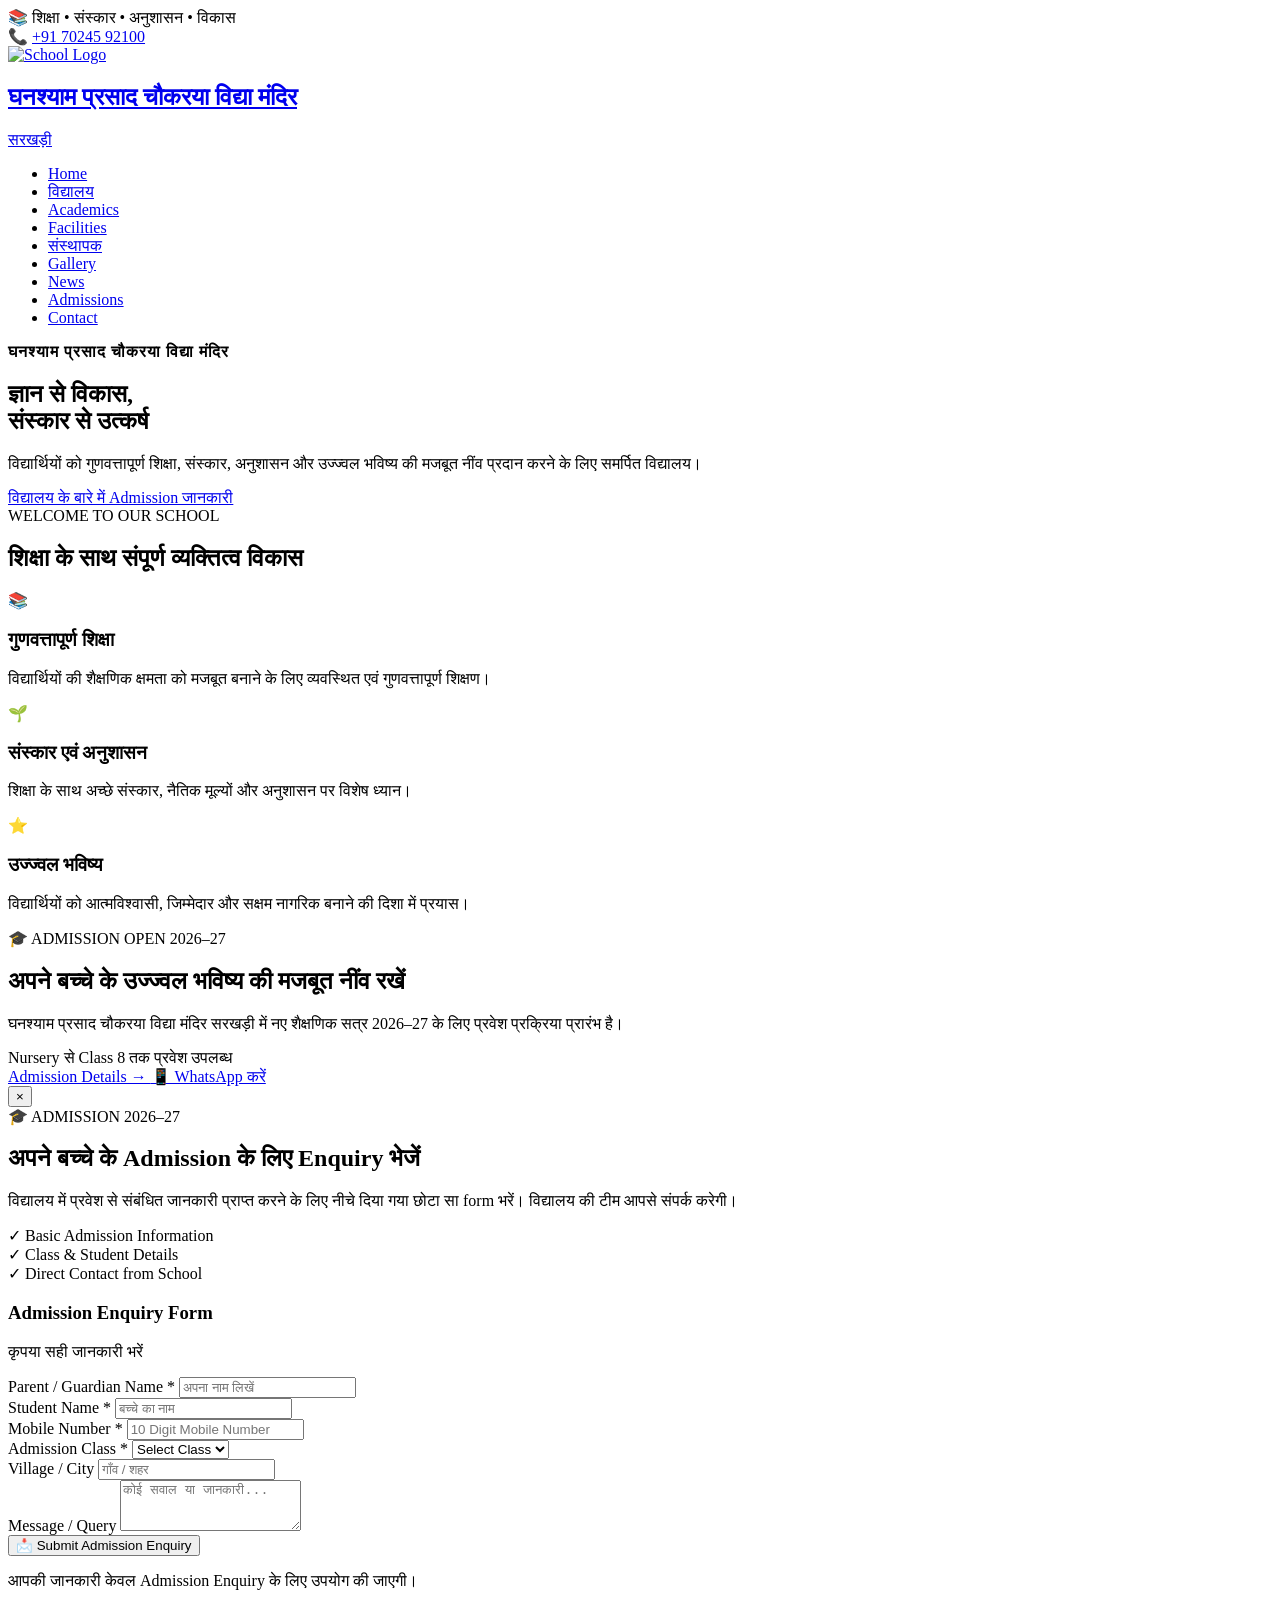
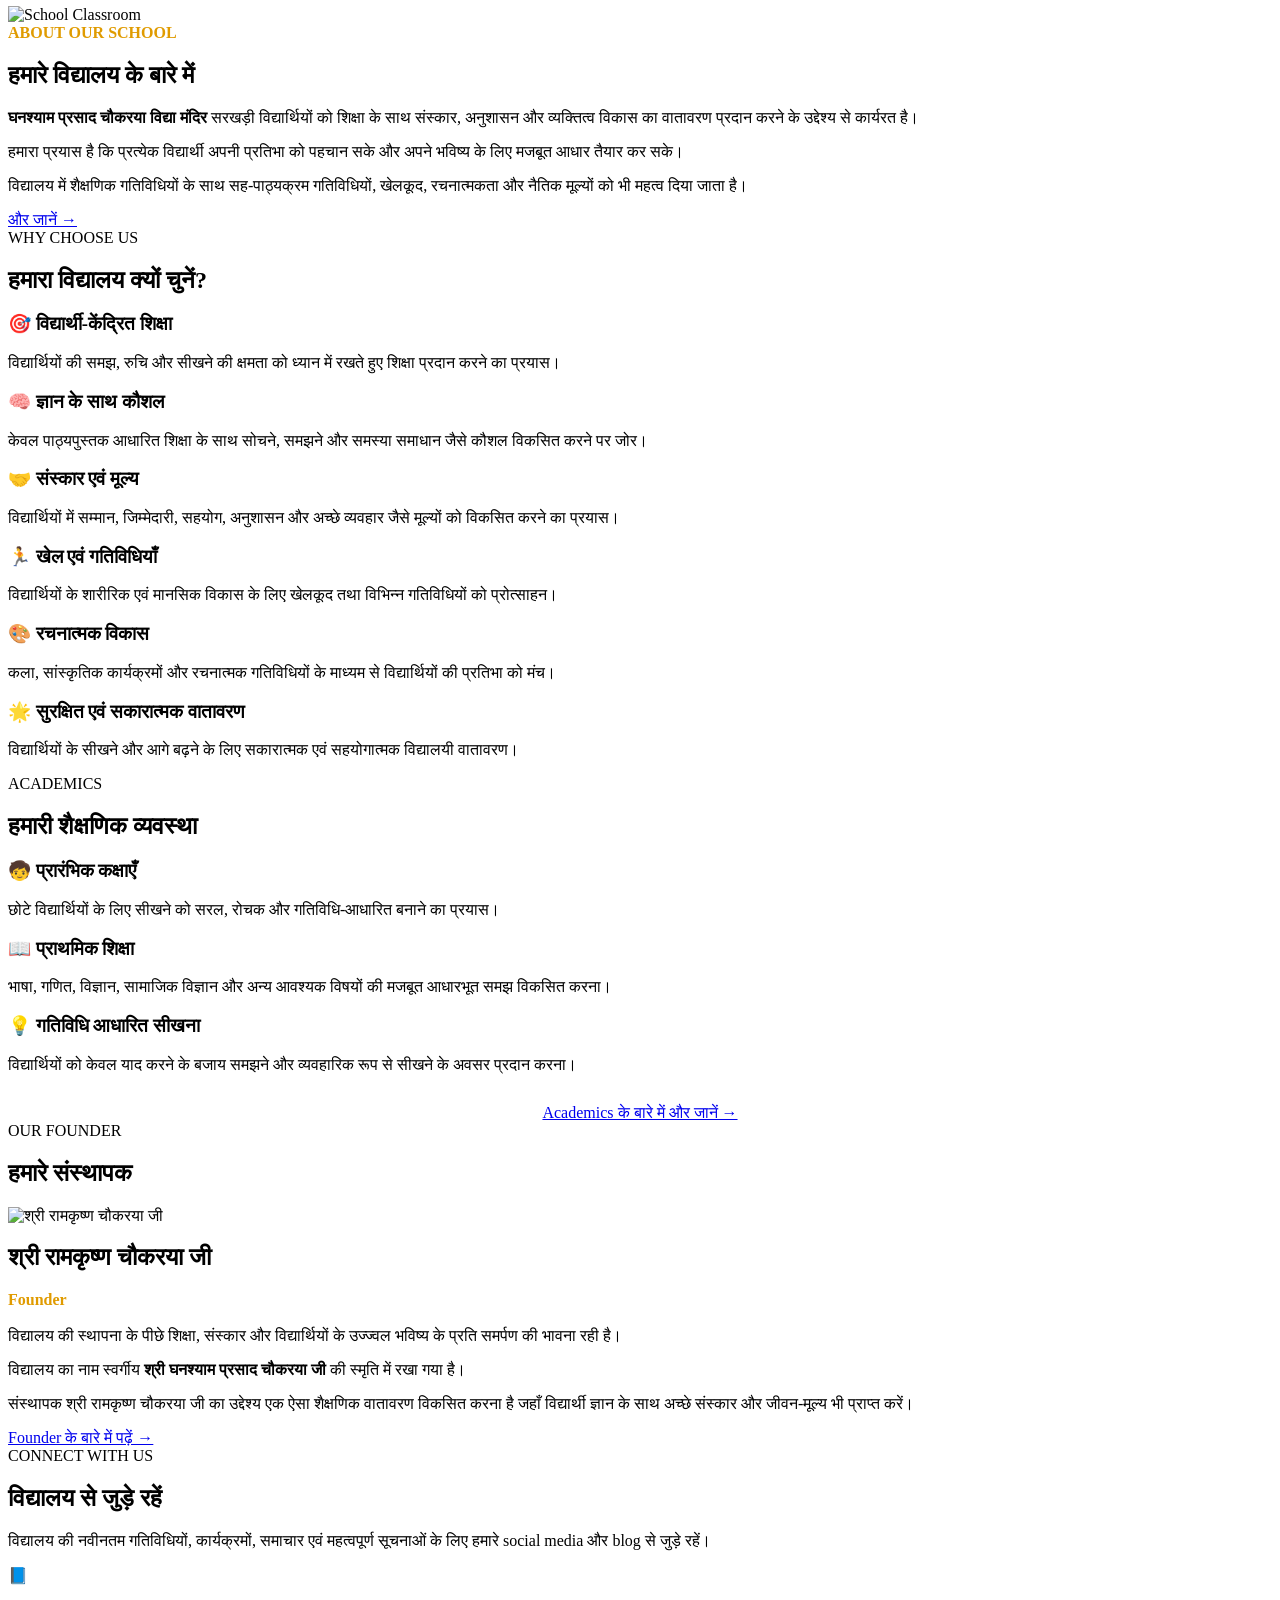
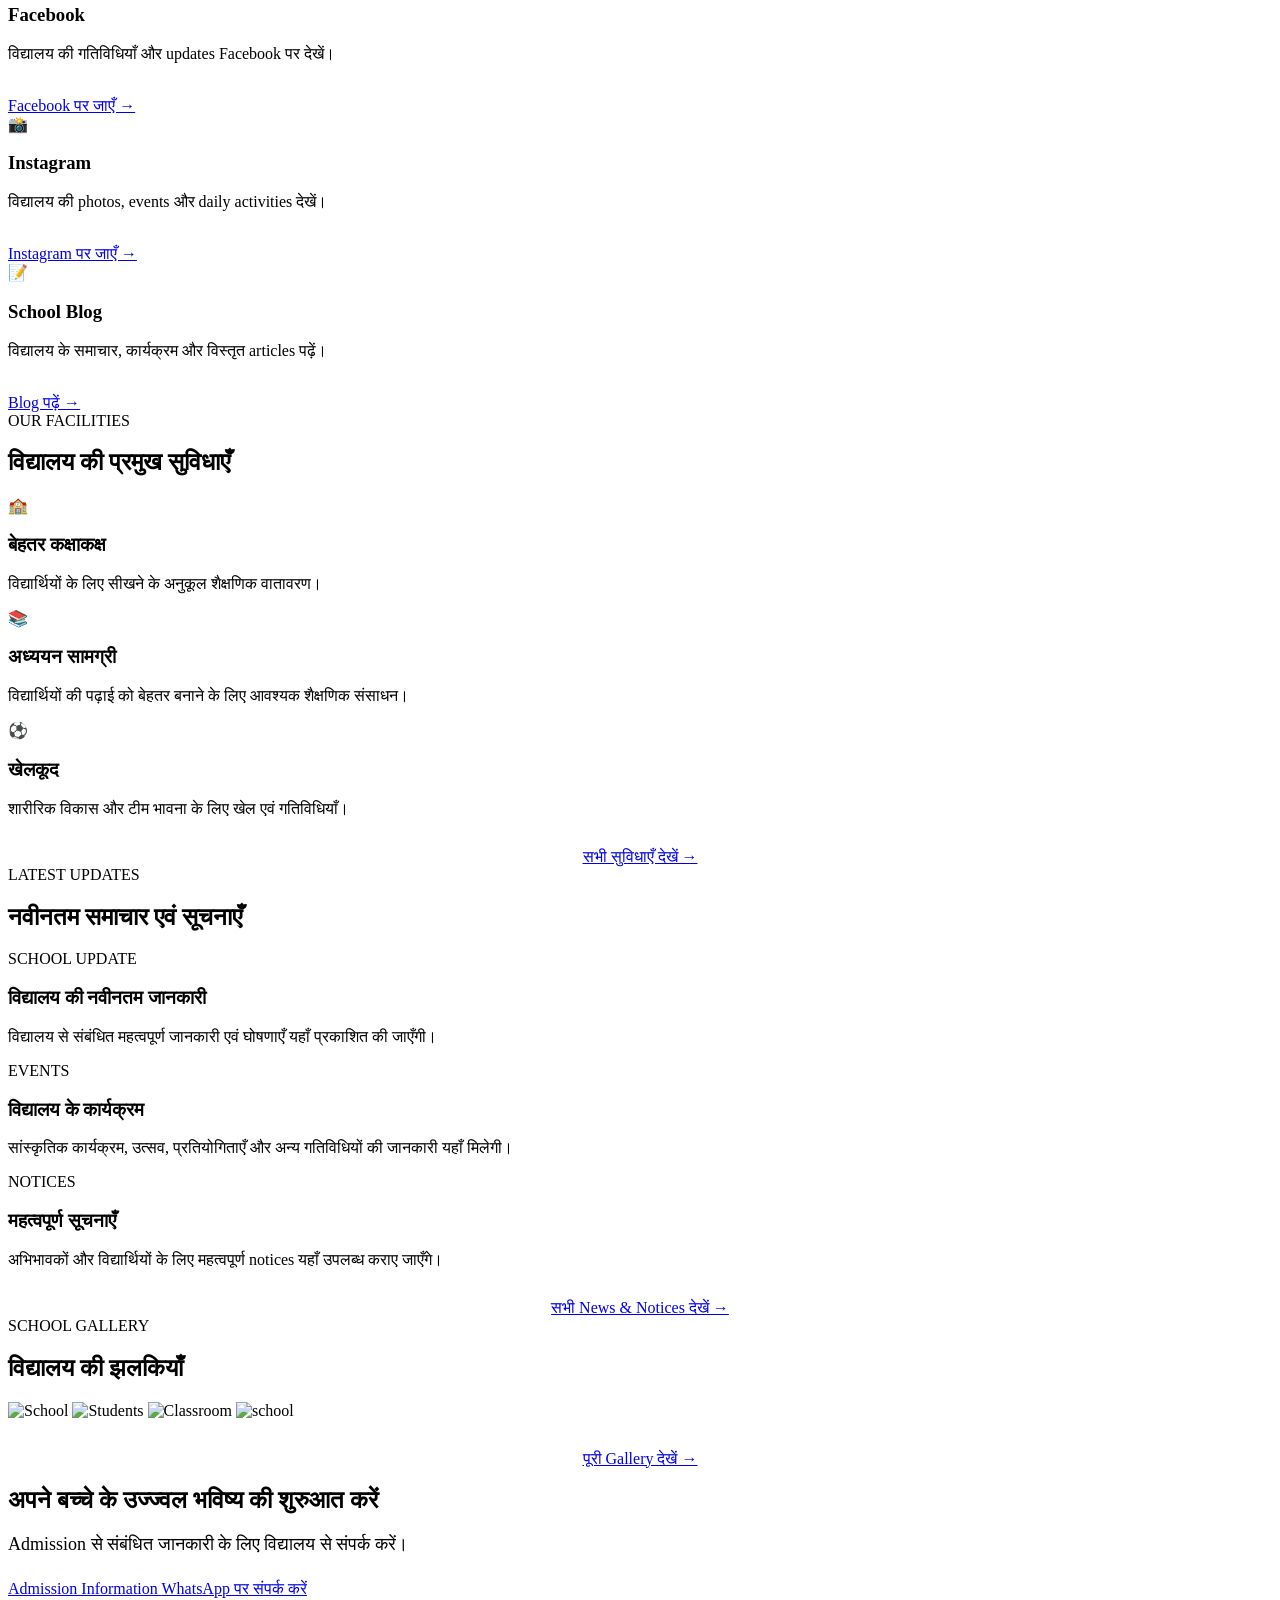
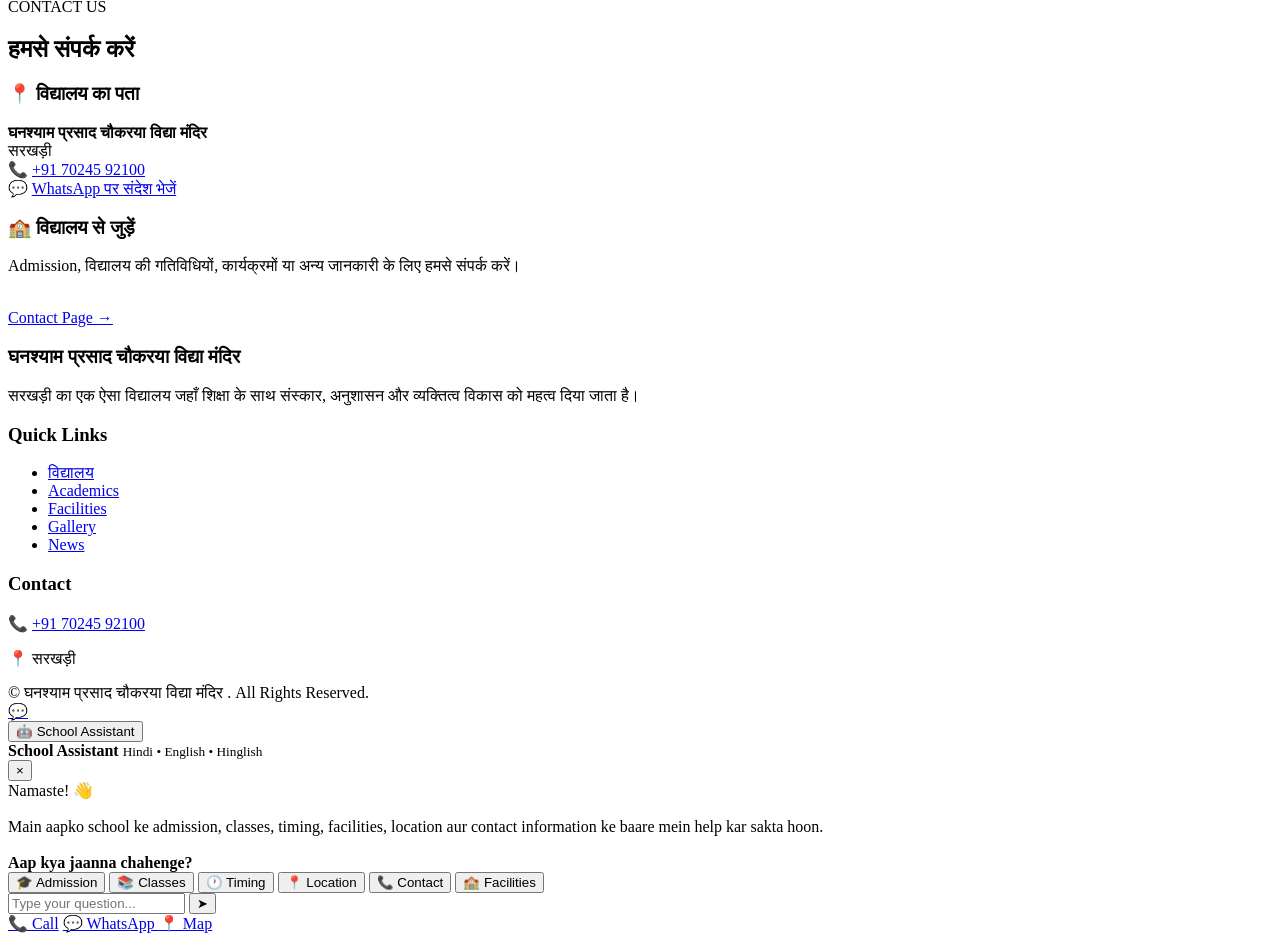
==== index.html @ 0e23c6a3 "Update index.html" ====
<!DOCTYPE html>
<html lang="hi">

<head>

    <meta charset="UTF-8">

    <meta name="viewport" content="width=device-width, initial-scale=1.0">

    <!-- Google Search Console Verification -->
    <meta name="google-site-verification" content="M0b7MsSfJS4TdZngMS5v5bkjF6-LSnqjA8NHJ0SD3Ls">

    <!-- SEO Title -->
    <title>घनश्याम प्रसाद चौकरया विद्या मंदिर सरखड़ी | दमोह, मध्य प्रदेश</title>

    <!-- SEO Description -->
    <meta name="description" content="घनश्याम प्रसाद चौकरया विद्या मंदिर सरखड़ी, जिला दमोह, मध्य प्रदेश की आधिकारिक स्कूल वेबसाइट। विद्यालय की जानकारी, शिक्षा, शिक्षक, गतिविधियां, कार्यक्रम, समाचार, फोटो गैलरी और संपर्क विवरण यहां देखें।">

    <!-- SEO Keywords -->
    <meta name="keywords" content="घनश्याम प्रसाद चौकरया विद्या मंदिर सरखड़ी, Ghanshyam Prasad Choukarya Vidya Mandir Sarkhadi, Sarkhadi School, सरखड़ी स्कूल, Damoh School, दमोह स्कूल, School in Damoh Madhya Pradesh, Schools in Damoh">

    <meta name="author" content="Ghanshyam Prasad Choukarya Vidya Mandir">

    <meta name="robots" content="index, follow, max-image-preview:large">

    <!-- Canonical URL -->
    <link rel="canonical" href="https://gpcvidyamandir.github.io/sarkhadi/">

    <!-- Social Media Preview -->
    <meta property="og:title" content="घनश्याम प्रसाद चौकरया विद्या मंदिर सरखड़ी | दमोह, मध्य प्रदेश">

    <meta property="og:description" content="घनश्याम प्रसाद चौकरया विद्या मंदिर सरखड़ी, जिला दमोह, मध्य प्रदेश की आधिकारिक स्कूल वेबसाइट।">

    <meta property="og:type" content="website">

    <meta property="og:url" content="https://gpcvidyamandir.github.io/sarkhadi/">

    <meta property="og:site_name" content="घनश्याम प्रसाद चौकरया विद्या मंदिर सरखड़ी">

    <meta property="og:locale" content="hi_IN">

    <!-- CSS -->
    <link rel="stylesheet" href="style.css">

</head>

<body>

<!-- ================= TOP BAR ================= -->

<div class="topbar">
  <div class="container">
    <div>
      📚 शिक्षा • संस्कार • अनुशासन • विकास
    </div>

    <div>
      📞
      <a data-phone href="#">
        +91 70245 92100
      </a>
    </div>
  </div>
</div>


<!-- ================= HEADER ================= -->

<header>

  <div class="container navbar">

    <a href="index.html" class="brand">

      <img src="logo.png" alt="School Logo">

      <div class="brand-text">
        <h2>
          <span data-school-name>
            घनश्याम प्रसाद चौकरया विद्या मंदिर
          </span>
        </h2>

        <span>
          <span data-school-location>सरखड़ी</span>
        </span>
      </div>

    </a>


    <nav>

      <ul class="nav-links">

        <li>
          <a href="index.html" class="active">
            Home
          </a>
        </li>

        <li>
          <a href="about.html">
            विद्यालय
          </a>
        </li>

        <li>
          <a href="academics.html">
            Academics
          </a>
        </li>

        <li>
          <a href="facilities.html">
            Facilities
          </a>
        </li>

        <li>
          <a href="founder.html">
            संस्थापक
          </a>
        </li>

        <li>
          <a href="gallery.html">
            Gallery
          </a>
        </li>

        <li>
          <a href="news.html">
            News
          </a>
        </li>

        <li>
          <a href="admissions.html">
            Admissions
          </a>
        </li>

        <li>
          <a href="contact.html">
            Contact
          </a>
        </li>

      </ul>

    </nav>

  </div>

</header>


<!-- ================= HERO ================= -->

<section class="hero">

  <div class="container">

    <div class="hero-content">

      <p
        style="font-weight:bold;letter-spacing:1px;"
        data-school-name>
        घनश्याम प्रसाद चौकरया विद्या मंदिर
      </p>

      <h1>
        ज्ञान से विकास,<br>
        संस्कार से उत्कर्ष
      </h1>

      <p>
        विद्यार्थियों को गुणवत्तापूर्ण शिक्षा,
        संस्कार, अनुशासन और उज्ज्वल भविष्य
        की मजबूत नींव प्रदान करने के लिए
        समर्पित विद्यालय।
      </p>

      <a href="about.html" class="btn btn-primary">
        विद्यालय के बारे में
      </a>

      <a href="admissions.html" class="btn btn-light">
        Admission जानकारी
      </a>

    </div>

  </div>

</section>


<!-- ================= QUICK HIGHLIGHTS ================= -->

<section>

  <div class="container">

    <div class="section-title">

      <span>WELCOME TO OUR SCHOOL</span>

      <h2>
        शिक्षा के साथ संपूर्ण व्यक्तित्व विकास
      </h2>

    </div>


    <div class="cards">


      <div class="card feature">

        <div class="feature-icon">
          📚
        </div>

        <h3>
          गुणवत्तापूर्ण शिक्षा
        </h3>

        <p>
          विद्यार्थियों की शैक्षणिक क्षमता को
          मजबूत बनाने के लिए व्यवस्थित एवं
          गुणवत्तापूर्ण शिक्षण।
        </p>

      </div>


      <div class="card feature">

        <div class="feature-icon">
          🌱
        </div>

        <h3>
          संस्कार एवं अनुशासन
        </h3>

        <p>
          शिक्षा के साथ अच्छे संस्कार,
          नैतिक मूल्यों और अनुशासन पर
          विशेष ध्यान।
        </p>

      </div>


      <div class="card feature">

        <div class="feature-icon">
          ⭐
        </div>

        <h3>
          उज्ज्वल भविष्य
        </h3>

        <p>
          विद्यार्थियों को आत्मविश्वासी,
          जिम्मेदार और सक्षम नागरिक
          बनाने की दिशा में प्रयास।
        </p>

      </div>


    </div>

  </div>

</section>
<!-- ================= BIG ANNOUNCEMENT BANNER ================= -->

<section class="big-announcement" id="school-announcement">

  <div class="container">

    <div class="announcement-card">

      <div class="announcement-content">

        <span class="announcement-badge" id="announcementBadge">
          🎓 ADMISSION OPEN 2026–27
        </span>

        <h2 id="announcementTitle">
          अपने बच्चे के उज्ज्वल भविष्य की मजबूत नींव रखें
        </h2>

        <p id="announcementDescription">
          घनश्याम प्रसाद चौकरया विद्या मंदिर सरखड़ी में नए शैक्षणिक सत्र 2026–27 के लिए प्रवेश प्रक्रिया प्रारंभ है।
        </p>

        <div class="announcement-highlight" id="announcementHighlight">
          Nursery से Class 8 तक प्रवेश उपलब्ध
        </div>

        <div class="announcement-buttons">

          <a href="admissions.html"
             class="announcement-primary"
             id="announcementPrimary">
            Admission Details →
          </a>

          <a href="https://wa.me/917024592100"
             class="announcement-secondary"
             id="announcementSecondary">
            📱 WhatsApp करें
          </a>

        </div>

      </div>

      <button class="announcement-close"
              onclick="closeAnnouncement()"
              aria-label="Close">
        ×
      </button>

    </div>

  </div>

</section>

<!-- ================= ADMISSION ENQUIRY ================= -->

<section class="admission-enquiry">

    <div class="container">

        <div class="enquiry-box">

            <div class="enquiry-content">

                <span class="enquiry-badge">
                    🎓 ADMISSION 2026–27
                </span>

                <h2>
                    अपने बच्चे के Admission के लिए Enquiry भेजें
                </h2>

                <p>
                    विद्यालय में प्रवेश से संबंधित जानकारी प्राप्त करने के लिए
                    नीचे दिया गया छोटा सा form भरें। विद्यालय की टीम आपसे
                    संपर्क करेगी।
                </p>

                <div class="enquiry-points">

                    <div>✓ Basic Admission Information</div>

                    <div>✓ Class & Student Details</div>

                    <div>✓ Direct Contact from School</div>

                </div>

            </div>


            <div class="enquiry-form-card">

                <h3>
                    Admission Enquiry Form
                </h3>

                <p class="form-subtitle">
                    कृपया सही जानकारी भरें
                </p>


                <form id="admissionEnquiryForm">

                    <div class="form-group">

                        <label for="parentName">
                            Parent / Guardian Name *
                        </label>

                        <input
                            type="text"
                            id="parentName"
                            name="parentName"
                            placeholder="अपना नाम लिखें"
                            required
                        >

                    </div>


                    <div class="form-group">

                        <label for="studentName">
                            Student Name *
                        </label>

                        <input
                            type="text"
                            id="studentName"
                            name="studentName"
                            placeholder="बच्चे का नाम"
                            required
                        >

                    </div>


                    <div class="form-row">

                        <div class="form-group">

                            <label for="mobile">
                                Mobile Number *
                            </label>

                            <input
                                type="tel"
                                id="mobile"
                                name="mobile"
                                placeholder="10 Digit Mobile Number"
                                maxlength="10"
                                required
                            >

                        </div>


                        <div class="form-group">

                            <label for="class">
                                Admission Class *
                            </label>

                            <select
                                id="class"
                                name="class"
                                required
                            >

                                <option value="">
                                    Select Class
                                </option>

                                <option>Nursery</option>

                                <option>KG</option>

                                <option>Class 1</option>

                                <option>Class 2</option>

                                <option>Class 3</option>

                                <option>Class 4</option>

                                <option>Class 5</option>

                                <option>Class 6</option>

                                <option>Class 7</option>

                                <option>Class 8</option>

                            </select>

                        </div>

                    </div>


                    <div class="form-group">

                        <label for="location">
                            Village / City
                        </label>

                        <input
                            type="text"
                            id="location"
                            name="location"
                            placeholder="गाँव / शहर"
                        >

                    </div>


                    <div class="form-group">

                        <label for="message">
                            Message / Query
                        </label>

                        <textarea
                            id="message"
                            name="message"
                            rows="3"
                            placeholder="कोई सवाल या जानकारी..."
                        ></textarea>

                    </div>


                    <button
                        type="submit"
                        class="enquiry-submit"
                    >
                        📩 Submit Admission Enquiry
                    </button>


                    <p class="form-note">
                        आपकी जानकारी केवल Admission Enquiry के लिए उपयोग की जाएगी।
                    </p>

                </form>

            </div>

        </div>

    </div>

</section>
<!-- ================= ABOUT PREVIEW ================= -->

<section>

  <div class="container about-grid">


    <div>

      <img
        src="https://images.unsplash.com/photo-1509062522246-3755977927d7?auto=format&fit=crop&w=1000&q=80"
        alt="School Classroom">

    </div>


    <div class="about-text">

      <span style="color:#e09b00;font-weight:bold;">
        ABOUT OUR SCHOOL
      </span>

      <h2>
        हमारे विद्यालय के बारे में
      </h2>

      <p>
        <strong data-school-name>
          घनश्याम प्रसाद चौकरया विद्या मंदिर
        </strong>
        <span data-school-location>सरखड़ी</span>
        विद्यार्थियों को शिक्षा के साथ संस्कार,
        अनुशासन और व्यक्तित्व विकास का वातावरण
        प्रदान करने के उद्देश्य से कार्यरत है।
      </p>

      <p>
        हमारा प्रयास है कि प्रत्येक विद्यार्थी
        अपनी प्रतिभा को पहचान सके और अपने
        भविष्य के लिए मजबूत आधार तैयार कर सके।
      </p>

      <p>
        विद्यालय में शैक्षणिक गतिविधियों के साथ
        सह-पाठ्यक्रम गतिविधियों, खेलकूद,
        रचनात्मकता और नैतिक मूल्यों को भी
        महत्व दिया जाता है।
      </p>

      <a href="about.html" class="btn btn-primary">
        और जानें →
      </a>

    </div>


  </div>

</section>


<!-- ================= WHY CHOOSE US ================= -->

<section>

  <div class="container">

    <div class="section-title">

      <span>WHY CHOOSE US</span>

      <h2>
        हमारा विद्यालय क्यों चुनें?
      </h2>

    </div>


    <div class="cards">


      <div class="card">

        <h3>
          🎯 विद्यार्थी-केंद्रित शिक्षा
        </h3>

        <p>
          विद्यार्थियों की समझ, रुचि और
          सीखने की क्षमता को ध्यान में रखते
          हुए शिक्षा प्रदान करने का प्रयास।
        </p>

      </div>


      <div class="card">

        <h3>
          🧠 ज्ञान के साथ कौशल
        </h3>

        <p>
          केवल पाठ्यपुस्तक आधारित शिक्षा के
          साथ सोचने, समझने और समस्या समाधान
          जैसे कौशल विकसित करने पर जोर।
        </p>

      </div>


      <div class="card">

        <h3>
          🤝 संस्कार एवं मूल्य
        </h3>

        <p>
          विद्यार्थियों में सम्मान, जिम्मेदारी,
          सहयोग, अनुशासन और अच्छे व्यवहार
          जैसे मूल्यों को विकसित करने का प्रयास।
        </p>

      </div>


      <div class="card">

        <h3>
          🏃 खेल एवं गतिविधियाँ
        </h3>

        <p>
          विद्यार्थियों के शारीरिक एवं मानसिक
          विकास के लिए खेलकूद तथा विभिन्न
          गतिविधियों को प्रोत्साहन।
        </p>

      </div>


      <div class="card">

        <h3>
          🎨 रचनात्मक विकास
        </h3>

        <p>
          कला, सांस्कृतिक कार्यक्रमों और
          रचनात्मक गतिविधियों के माध्यम से
          विद्यार्थियों की प्रतिभा को मंच।
        </p>

      </div>


      <div class="card">

        <h3>
          🌟 सुरक्षित एवं सकारात्मक वातावरण
        </h3>

        <p>
          विद्यार्थियों के सीखने और आगे बढ़ने
          के लिए सकारात्मक एवं सहयोगात्मक
          विद्यालयी वातावरण।
        </p>

      </div>


    </div>

  </div>

</section>


<!-- ================= ACADEMICS ================= -->

<section>

  <div class="container">

    <div class="section-title">

      <span>ACADEMICS</span>

      <h2>
        हमारी शैक्षणिक व्यवस्था
      </h2>

    </div>


    <div class="cards">


      <div class="card">

        <h3>
          🧒 प्रारंभिक कक्षाएँ
        </h3>

        <p>
          छोटे विद्यार्थियों के लिए सीखने को
          सरल, रोचक और गतिविधि-आधारित बनाने
          का प्रयास।
        </p>

      </div>


      <div class="card">

        <h3>
          📖 प्राथमिक शिक्षा
        </h3>

        <p>
          भाषा, गणित, विज्ञान, सामाजिक विज्ञान
          और अन्य आवश्यक विषयों की मजबूत
          आधारभूत समझ विकसित करना।
        </p>

      </div>


      <div class="card">

        <h3>
          💡 गतिविधि आधारित सीखना
        </h3>

        <p>
          विद्यार्थियों को केवल याद करने के
          बजाय समझने और व्यवहारिक रूप से
          सीखने के अवसर प्रदान करना।
        </p>

      </div>


    </div>


    <div style="text-align:center;margin-top:30px;">

      <a href="academics.html" class="btn btn-primary">
        Academics के बारे में और जानें →
      </a>

    </div>

  </div>

</section>


<!-- ================= FOUNDER ================= -->

<section>

  <div class="container">

    <div class="section-title">

      <span>OUR FOUNDER</span>

      <h2>
        हमारे संस्थापक
      </h2>

    </div>


    <div class="founder-box">


      <div>

        <img
          src="founder.jpg"
          alt="श्री रामकृष्ण चौकरया जी">

      </div>


      <div>

        <h2 data-founder>
          श्री रामकृष्ण चौकरया जी
        </h2>

        <p style="color:#e09b00;font-weight:bold;margin:8px 0 18px;">
          Founder
        </p>

        <p>
          विद्यालय की स्थापना के पीछे शिक्षा,
          संस्कार और विद्यार्थियों के उज्ज्वल
          भविष्य के प्रति समर्पण की भावना रही है।
        </p>

        <p>
          विद्यालय का नाम स्वर्गीय
          <strong>श्री घनश्याम प्रसाद चौकरया जी</strong>
          की स्मृति में रखा गया है।
        </p>

        <p>
          संस्थापक श्री रामकृष्ण चौकरया जी का
          उद्देश्य एक ऐसा शैक्षणिक वातावरण
          विकसित करना है जहाँ विद्यार्थी ज्ञान
          के साथ अच्छे संस्कार और जीवन-मूल्य
          भी प्राप्त करें।
        </p>

        <a href="founder.html" class="btn btn-primary">
          Founder के बारे में पढ़ें →
        </a>

      </div>


    </div>

  </div>

</section>

<!-- ================= CONNECT WITH US ================= -->

<section>

  <div class="container">

    <div class="section-title">

      <span>CONNECT WITH US</span>

      <h2>
        विद्यालय से जुड़े रहें
      </h2>

      <p style="margin-top:10px;">
        विद्यालय की नवीनतम गतिविधियों, कार्यक्रमों,
        समाचार एवं महत्वपूर्ण सूचनाओं के लिए हमारे
        social media और blog से जुड़े रहें।
      </p>

    </div>


    <div class="cards">


      <!-- FACEBOOK -->

      <div class="card feature">

        <div class="feature-icon">
          📘
        </div>

        <h3>
          Facebook
        </h3>

        <p>
          विद्यालय की गतिविधियाँ और updates
          Facebook पर देखें।
        </p>

        <br>

        <a
          data-facebook
          href="#"
          target="_blank"
          class="btn btn-primary">

          Facebook पर जाएँ →

        </a>

      </div>


      <!-- INSTAGRAM -->

      <div class="card feature">

        <div class="feature-icon">
          📸
        </div>

        <h3>
          Instagram
        </h3>

        <p>
          विद्यालय की photos, events और
          daily activities देखें।
        </p>

        <br>

        <a
          data-instagram
          href="#"
          target="_blank"
          class="btn btn-primary">

          Instagram पर जाएँ →

        </a>

      </div>


      <!-- BLOG -->

      <div class="card feature">

        <div class="feature-icon">
          📝
        </div>

        <h3>
          School Blog
        </h3>

        <p>
          विद्यालय के समाचार, कार्यक्रम और
          विस्तृत articles पढ़ें।
        </p>

        <br>

        <a
          data-blog
          href="#"
          target="_blank"
          class="btn btn-primary">

          Blog पढ़ें →

        </a>

      </div>


    </div>

  </div>

</section>
<!-- ================= FACILITIES ================= -->

<section>

  <div class="container">

    <div class="section-title">

      <span>OUR FACILITIES</span>

      <h2>
        विद्यालय की प्रमुख सुविधाएँ
      </h2>

    </div>


    <div class="cards">


      <div class="card feature">

        <div class="feature-icon">🏫</div>

        <h3>
          बेहतर कक्षाकक्ष
        </h3>

        <p>
          विद्यार्थियों के लिए सीखने के अनुकूल
          शैक्षणिक वातावरण।
        </p>

      </div>


      <div class="card feature">

        <div class="feature-icon">📚</div>

        <h3>
          अध्ययन सामग्री
        </h3>

        <p>
          विद्यार्थियों की पढ़ाई को बेहतर बनाने
          के लिए आवश्यक शैक्षणिक संसाधन।
        </p>

      </div>


      <div class="card feature">

        <div class="feature-icon">⚽</div>

        <h3>
          खेलकूद
        </h3>

        <p>
          शारीरिक विकास और टीम भावना के लिए
          खेल एवं गतिविधियाँ।
        </p>

      </div>


    </div>


    <div style="text-align:center;margin-top:30px;">

      <a href="facilities.html" class="btn btn-primary">
        सभी सुविधाएँ देखें →
      </a>

    </div>

  </div>

</section>


<!-- ================= LATEST NEWS ================= -->

<section>

  <div class="container">

    <div class="section-title">

      <span>LATEST UPDATES</span>

      <h2>
        नवीनतम समाचार एवं सूचनाएँ
      </h2>

    </div>


    <div class="news-list">


      <div class="news-card">

        <div class="news-card-content">

          <div class="news-date">
            SCHOOL UPDATE
          </div>

          <h3>
            विद्यालय की नवीनतम जानकारी
          </h3>

          <p>
            विद्यालय से संबंधित महत्वपूर्ण
            जानकारी एवं घोषणाएँ यहाँ प्रकाशित
            की जाएँगी।
          </p>

        </div>

      </div>


      <div class="news-card">

        <div class="news-card-content">

          <div class="news-date">
            EVENTS
          </div>

          <h3>
            विद्यालय के कार्यक्रम
          </h3>

          <p>
            सांस्कृतिक कार्यक्रम, उत्सव,
            प्रतियोगिताएँ और अन्य गतिविधियों
            की जानकारी यहाँ मिलेगी।
          </p>

        </div>

      </div>


      <div class="news-card">

        <div class="news-card-content">

          <div class="news-date">
            NOTICES
          </div>

          <h3>
            महत्वपूर्ण सूचनाएँ
          </h3>

          <p>
            अभिभावकों और विद्यार्थियों के लिए
            महत्वपूर्ण notices यहाँ उपलब्ध
            कराए जाएँगे।
          </p>

        </div>

      </div>


    </div>


    <div style="text-align:center;margin-top:30px;">

      <a href="news.html" class="btn btn-primary">
        सभी News & Notices देखें →
      </a>

    </div>

  </div>

</section>


<!-- ================= GALLERY PREVIEW ================= -->

<section>

  <div class="container">

    <div class="section-title">

      <span>SCHOOL GALLERY</span>

      <h2>
        विद्यालय की झलकियाँ
      </h2>

    </div>


    <div class="gallery">


      <img
        src="https://images.unsplash.com/photo-1580582932707-520aed937b7b?auto=format&fit=crop&w=900&q=80"
        alt="School">

      <img
        src="https://images.unsplash.com/photo-1503676260728-1c00da094a0b?auto=format&fit=crop&w=900&q=80"
        alt="Students">

      <img
        src="https://images.unsplash.com/photo-1577896851231-70ef18881754?auto=format&fit=crop&w=900&q=80"
        alt="Classroom">
      <img
          "images/shoolimage1.jpg",
        alt="school">
   </div>


    <div style="text-align:center;margin-top:30px;">

      <a href="gallery.html" class="btn btn-primary">
        पूरी Gallery देखें →
      </a>

    </div>

  </div>

</section>


<!-- ================= ADMISSION CTA ================= -->

<section class="cta">

  <div class="container">

    <h2>
      अपने बच्चे के उज्ज्वल भविष्य की शुरुआत करें
    </h2>

    <p style="font-size:18px;margin-bottom:25px;">
      Admission से संबंधित जानकारी के लिए
      विद्यालय से संपर्क करें।
    </p>

    <a href="admissions.html" class="btn btn-primary">
      Admission Information
    </a>

    <a
      data-whatsapp
      href="#"
      target="_blank"
      class="btn btn-light">
      WhatsApp पर संपर्क करें
    </a>

  </div>

</section>


<!-- ================= CONTACT ================= -->

<section>

  <div class="container">

    <div class="section-title">

      <span>CONTACT US</span>

      <h2>
        हमसे संपर्क करें
      </h2>

    </div>


    <div class="contact-grid">


      <div class="contact-card">

        <h3>
          📍 विद्यालय का पता
        </h3>

        <div class="contact-item">

          <strong data-school-name>
            घनश्याम प्रसाद चौकरया विद्या मंदिर
          </strong>

          <br>

          <span data-school-location>
            सरखड़ी
          </span>

        </div>


        <div class="contact-item">

          📞

          <a data-phone href="#">
            +91 70245 92100
          </a>

        </div>


        <div class="contact-item">

          💬

          <a
            data-whatsapp
            href="#"
            target="_blank">
            WhatsApp पर संदेश भेजें
          </a>

        </div>

      </div>


      <div class="contact-card">

        <h3>
          🏫 विद्यालय से जुड़ें
        </h3>

        <p>
          Admission, विद्यालय की गतिविधियों,
          कार्यक्रमों या अन्य जानकारी के लिए
          हमसे संपर्क करें।
        </p>

        <br>

        <a href="contact.html" class="btn btn-primary">
          Contact Page →
        </a>

      </div>


    </div>

  </div>

</section>


<!-- ================= FOOTER ================= -->

<footer>

  <div class="container footer-grid">


    <div>

      <h3 data-school-name>
        घनश्याम प्रसाद चौकरया विद्या मंदिर
      </h3>

      <p>
        <span data-school-location>
          सरखड़ी
        </span>
        का एक ऐसा विद्यालय जहाँ शिक्षा
        के साथ संस्कार, अनुशासन और
        व्यक्तित्व विकास को महत्व दिया जाता है।
      </p>

    </div>


    <div>

      <h3>
        Quick Links
      </h3>

      <ul>

        <li>
          <a href="about.html">विद्यालय</a>
        </li>

        <li>
          <a href="academics.html">Academics</a>
        </li>

        <li>
          <a href="facilities.html">Facilities</a>
        </li>

        <li>
          <a href="gallery.html">Gallery</a>
        </li>

        <li>
          <a href="news.html">News</a>
        </li>

      </ul>

    </div>


    <div>

      <h3>
        Contact
      </h3>

      <p>
        📞
        <a data-phone href="#">
          +91 70245 92100
        </a>
      </p>

      <p style="margin-top:10px;">
        📍
        <span data-school-location>
          सरखड़ी
        </span>
      </p>

    </div>


  </div>


  <div class="container copyright">

    © <span data-year></span>

    <span data-school-name>
      घनश्याम प्रसाद चौकरया विद्या मंदिर
    </span>.

    All Rights Reserved.

  </div>

</footer>


<!-- ================= FLOATING WHATSAPP ================= -->

<a
  class="whatsapp"
  data-whatsapp
  href="#"
  target="_blank"
  aria-label="WhatsApp">

  💬

</a>


<!-- ================= JAVASCRIPT ================= -->
<script src="announcement-data.js"></script>
<script src="script.js"></script>
<!-- ================= SCHOOL ASSISTANT ================= -->

<div id="schoolAssistant">

  <button id="assistantButton" onclick="toggleAssistant()">
    🤖
    <span>School Assistant</span>
  </button>

  <div id="assistantBox">

    <div class="assistantHeader">
      <div>
        <strong>School Assistant</strong>
        <small>Hindi • English • Hinglish</small>
      </div>

      <button onclick="toggleAssistant()">×</button>
    </div>

    <div id="assistantMessages">

      <div class="assistantMessage bot">
        Namaste! 👋<br><br>
        Main aapko school ke admission, classes, timing,
        facilities, location aur contact information ke
        baare mein help kar sakta hoon.
        <br><br>
        <b>Aap kya jaanna chahenge?</b>
      </div>

      <div class="assistantQuickButtons">
        <button onclick="askSchool('admission')">🎓 Admission</button>
        <button onclick="askSchool('classes')">📚 Classes</button>
        <button onclick="askSchool('timing')">🕐 Timing</button>
        <button onclick="askSchool('location')">📍 Location</button>
        <button onclick="askSchool('contact')">📞 Contact</button>
        <button onclick="askSchool('facilities')">🏫 Facilities</button>
      </div>

    </div>

    <div class="assistantInputArea">

      <input
        type="text"
        id="assistantInput"
        placeholder="Type your question..."
        onkeydown="if(event.key==='Enter') sendAssistantMessage()"
      >

      <button onclick="sendAssistantMessage()">➤</button>

    </div>

    <div class="assistantFooter">
      <a href="tel:7024592100">📞 Call</a>

      <a href="https://wa.me/917024592100" target="_blank">
        💬 WhatsApp
      </a>

      <a href="https://maps.app.goo.gl/ndx15yjtNUpKsY2q7" target="_blank">
        📍 Map
      </a>
    </div>

  </div>

</div>

<!-- ================= END SCHOOL ASSISTANT ================= -->

</body>
</html>
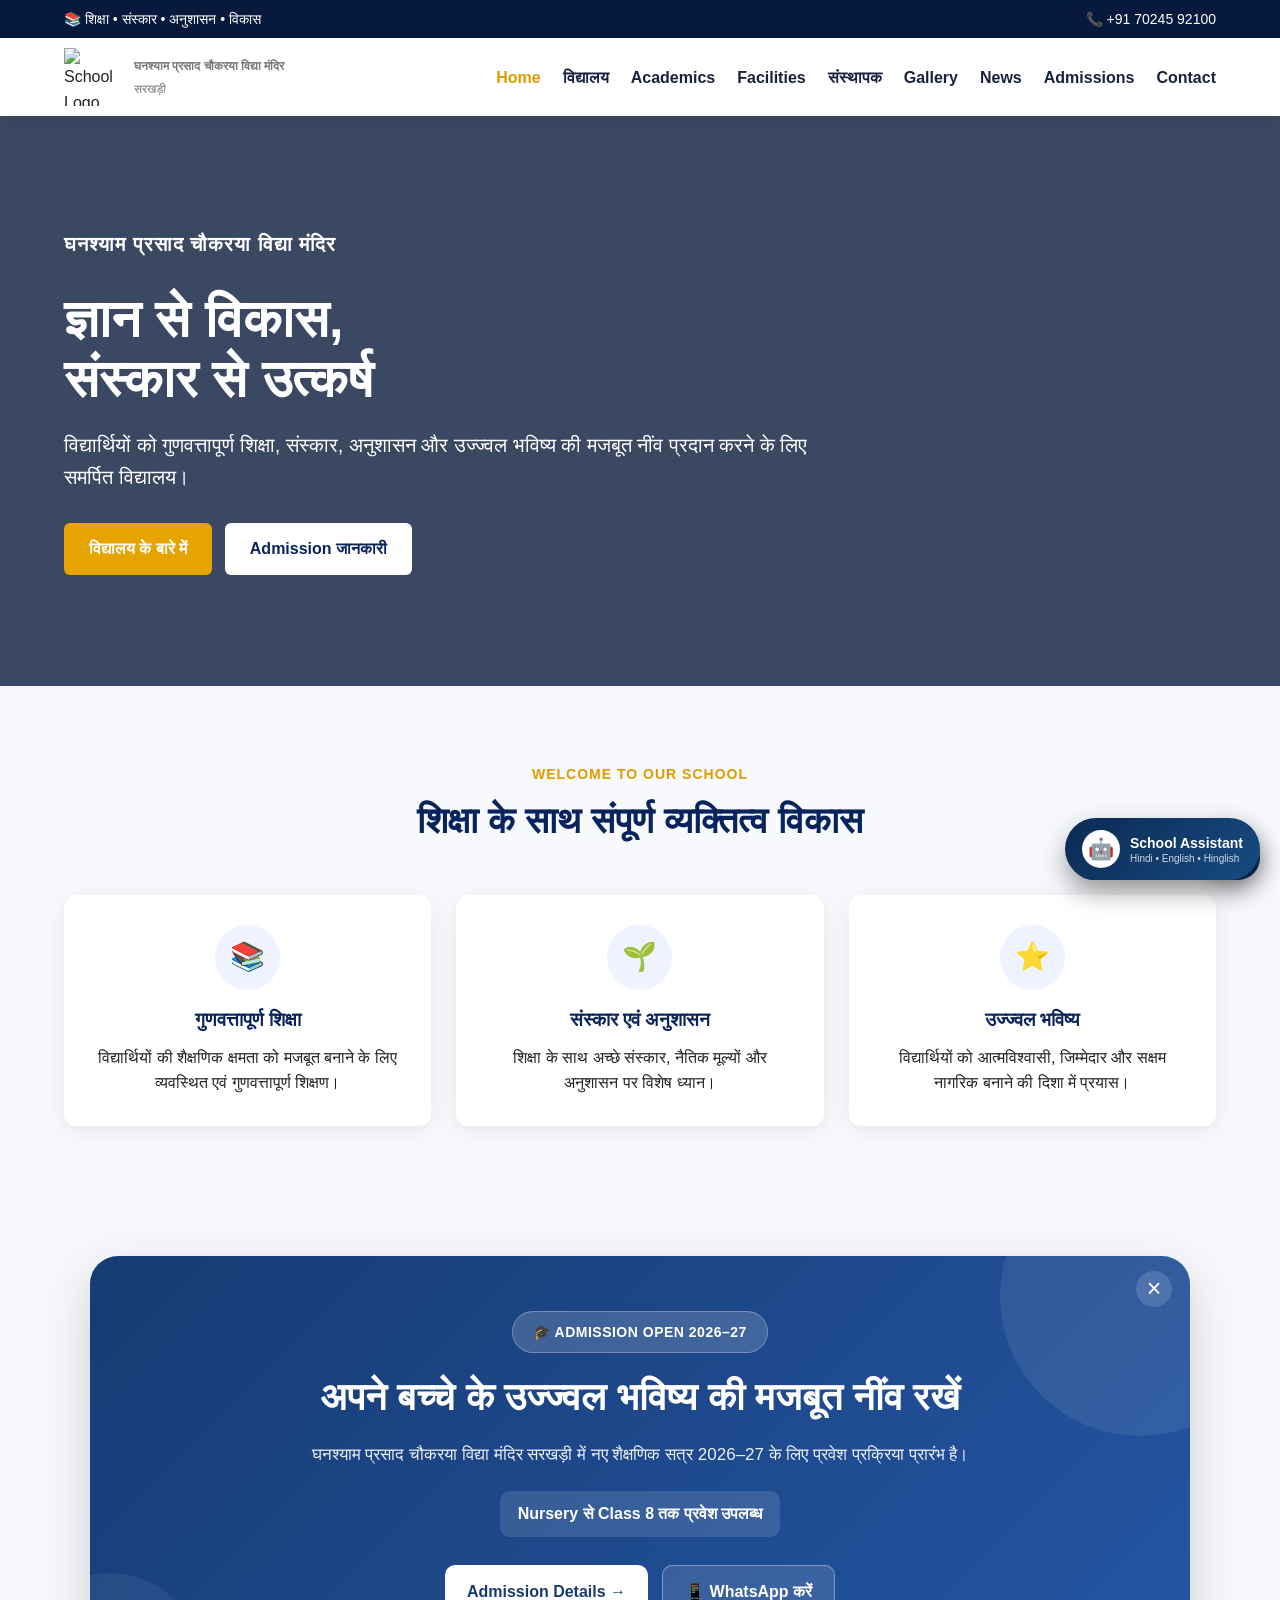
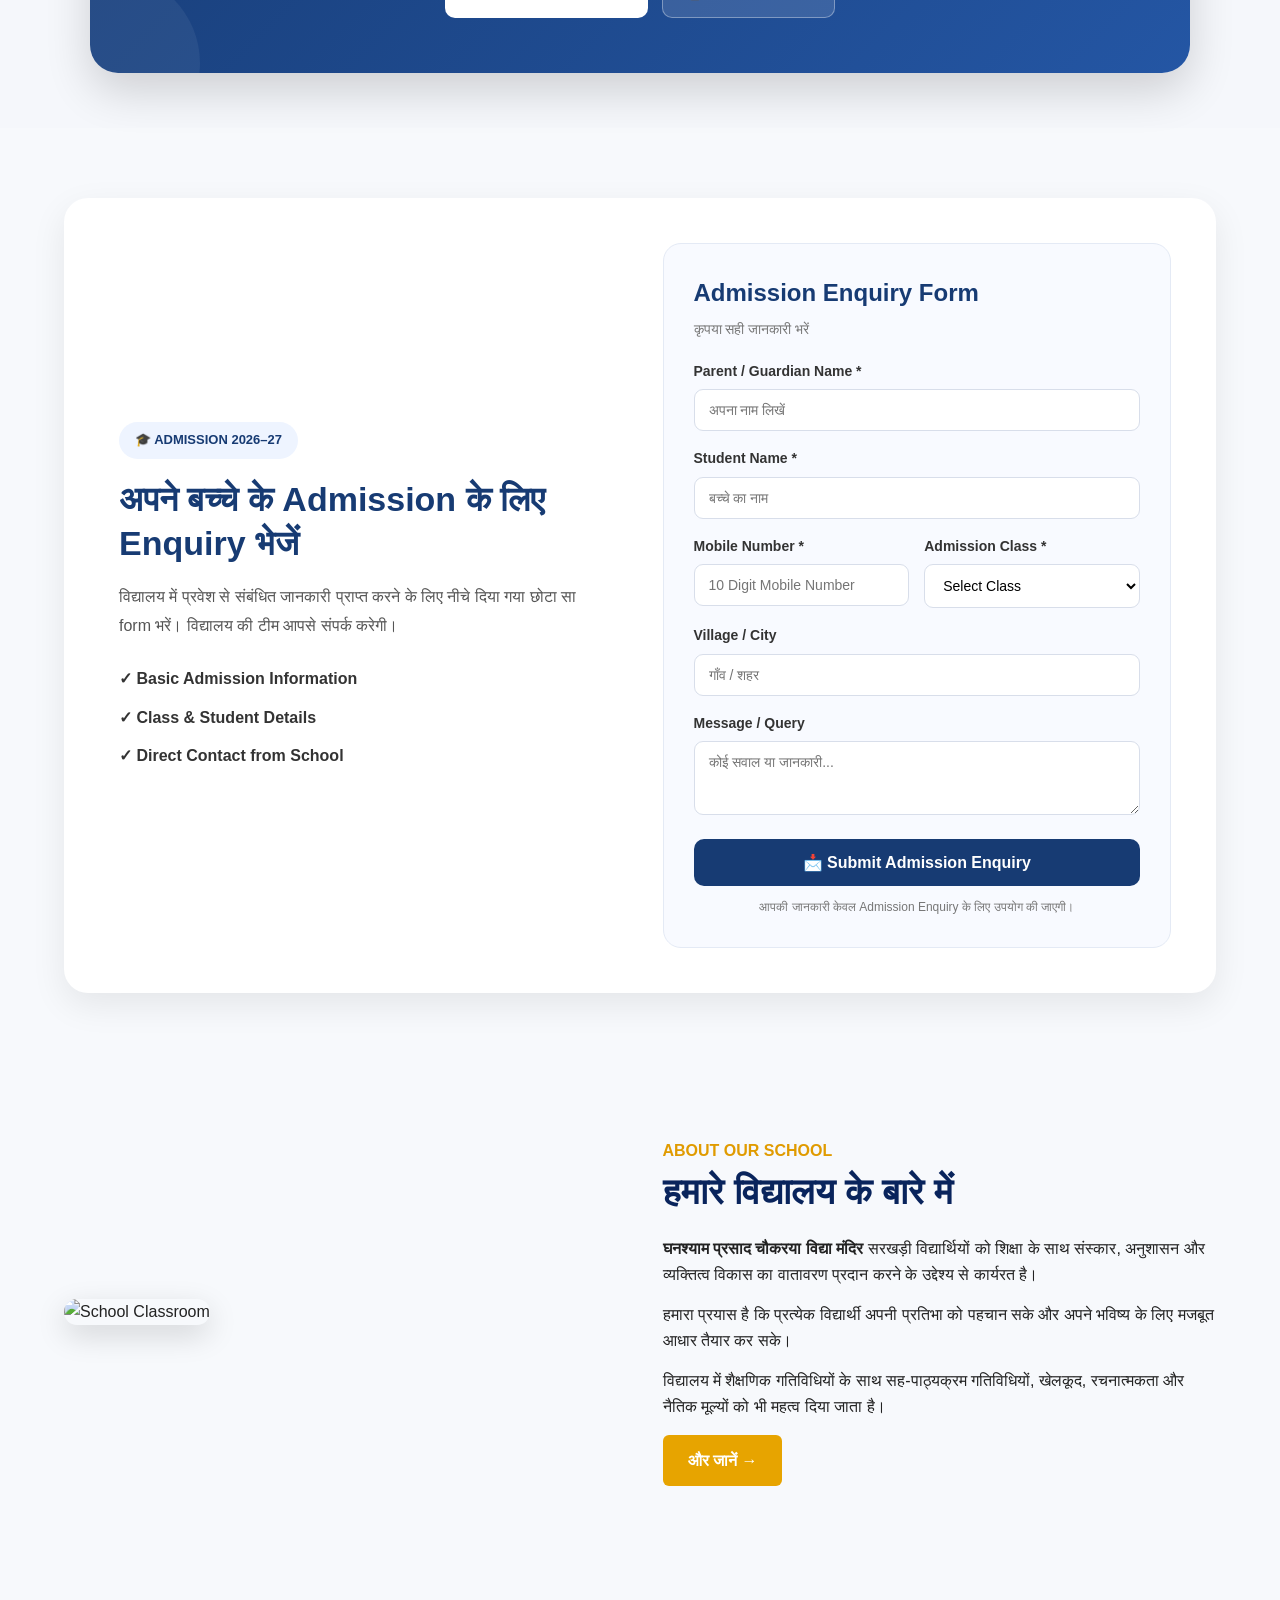
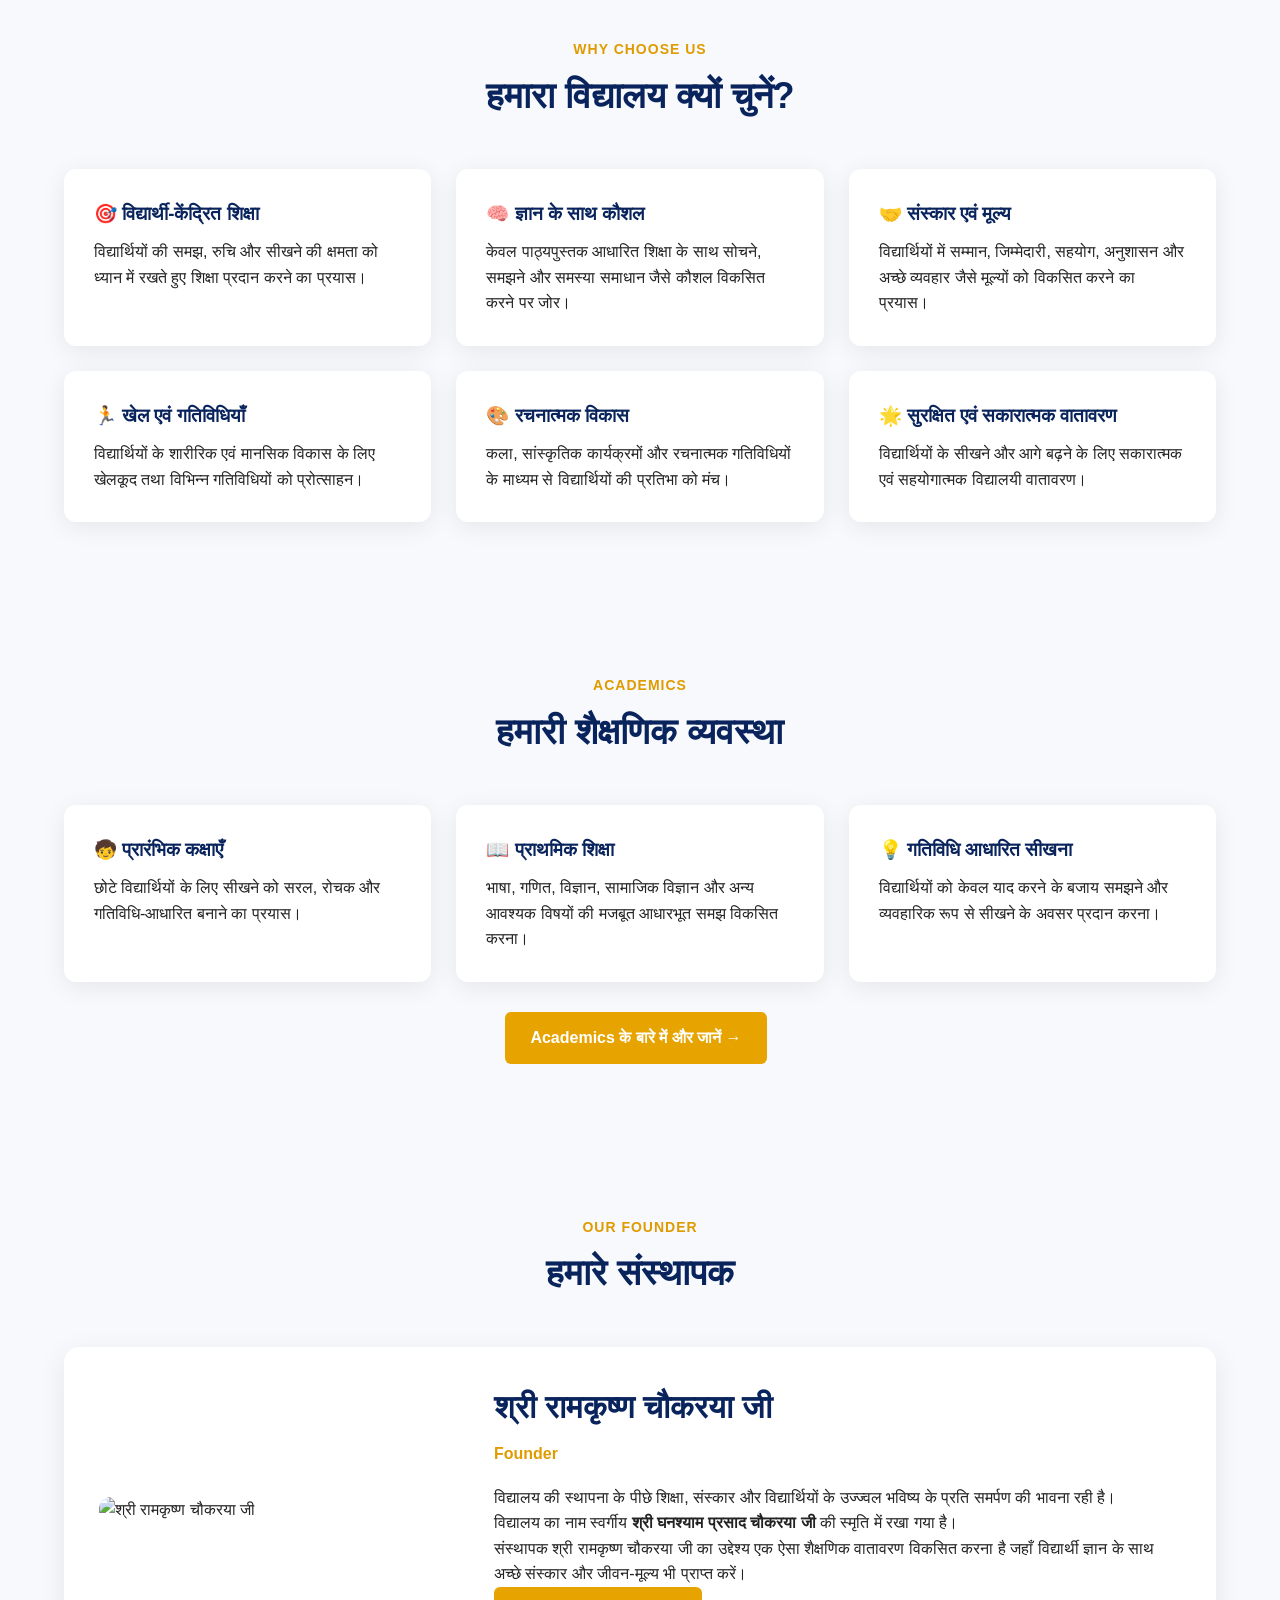
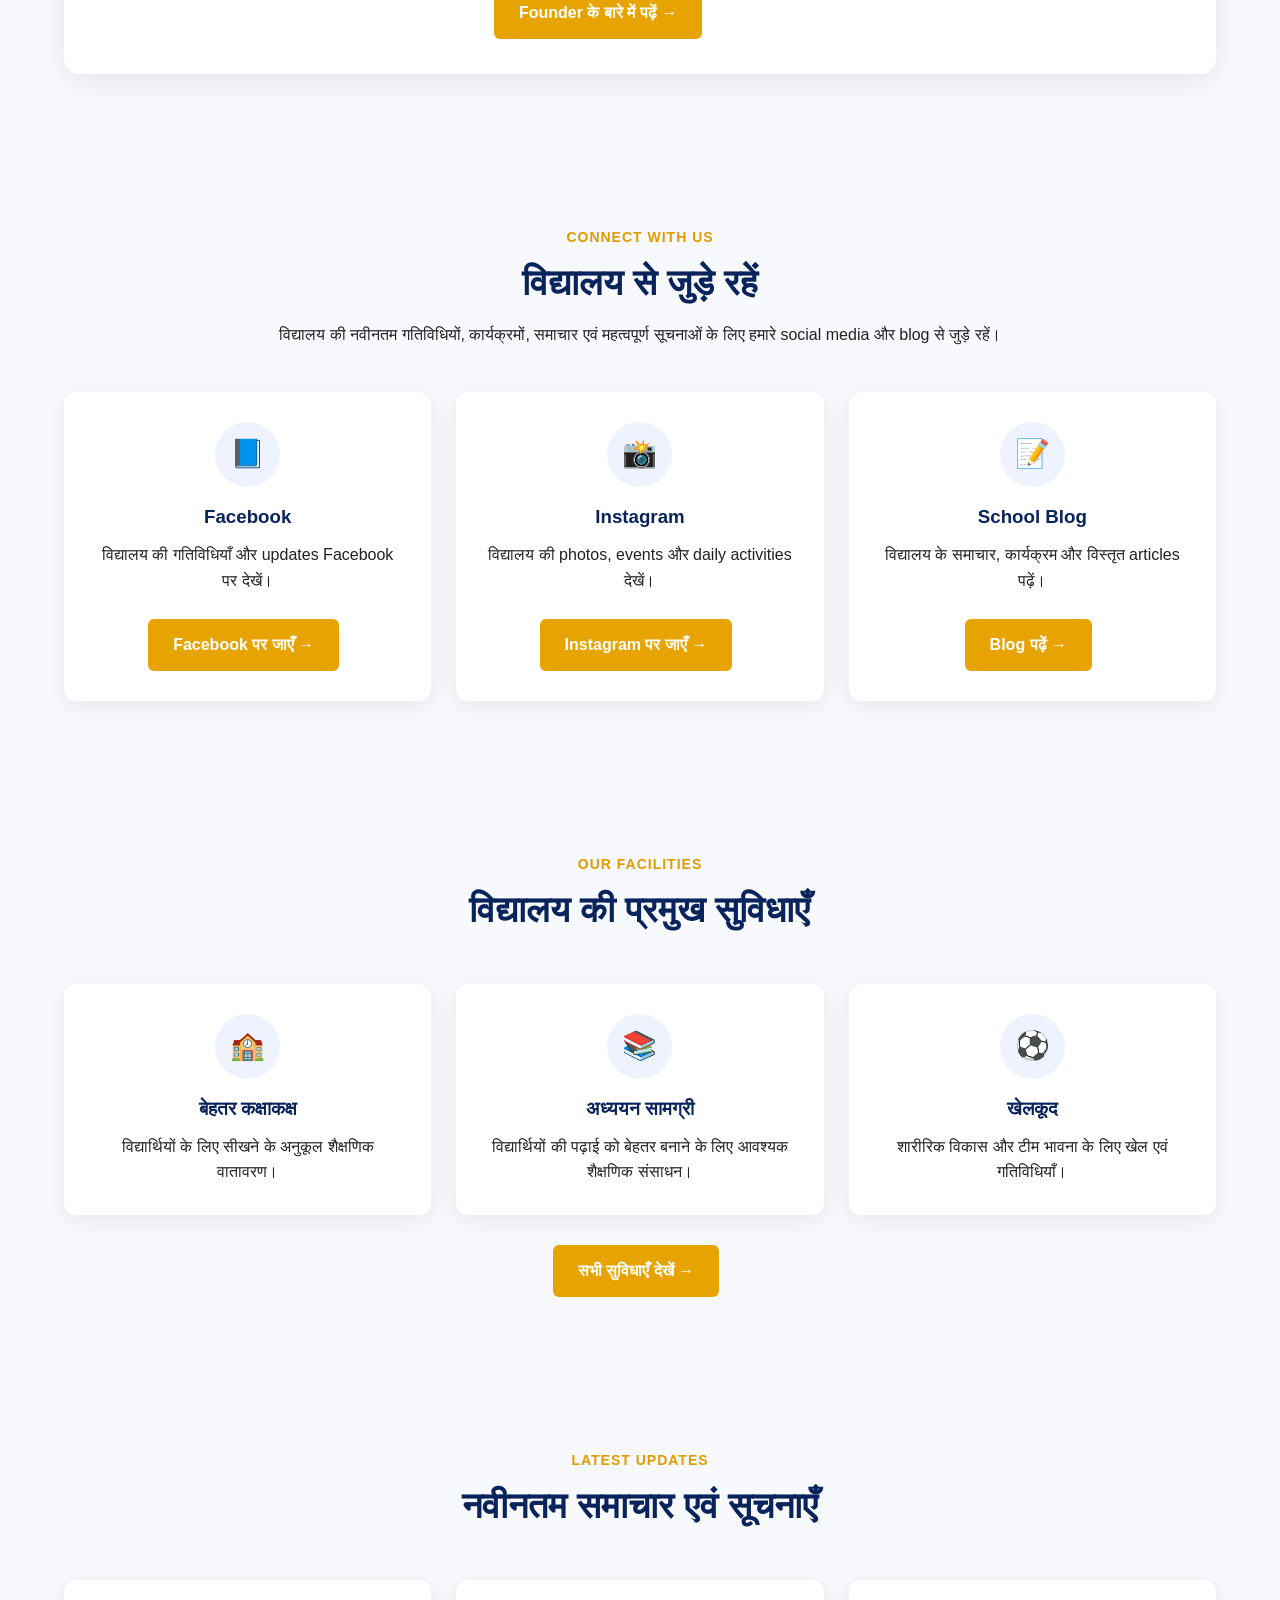
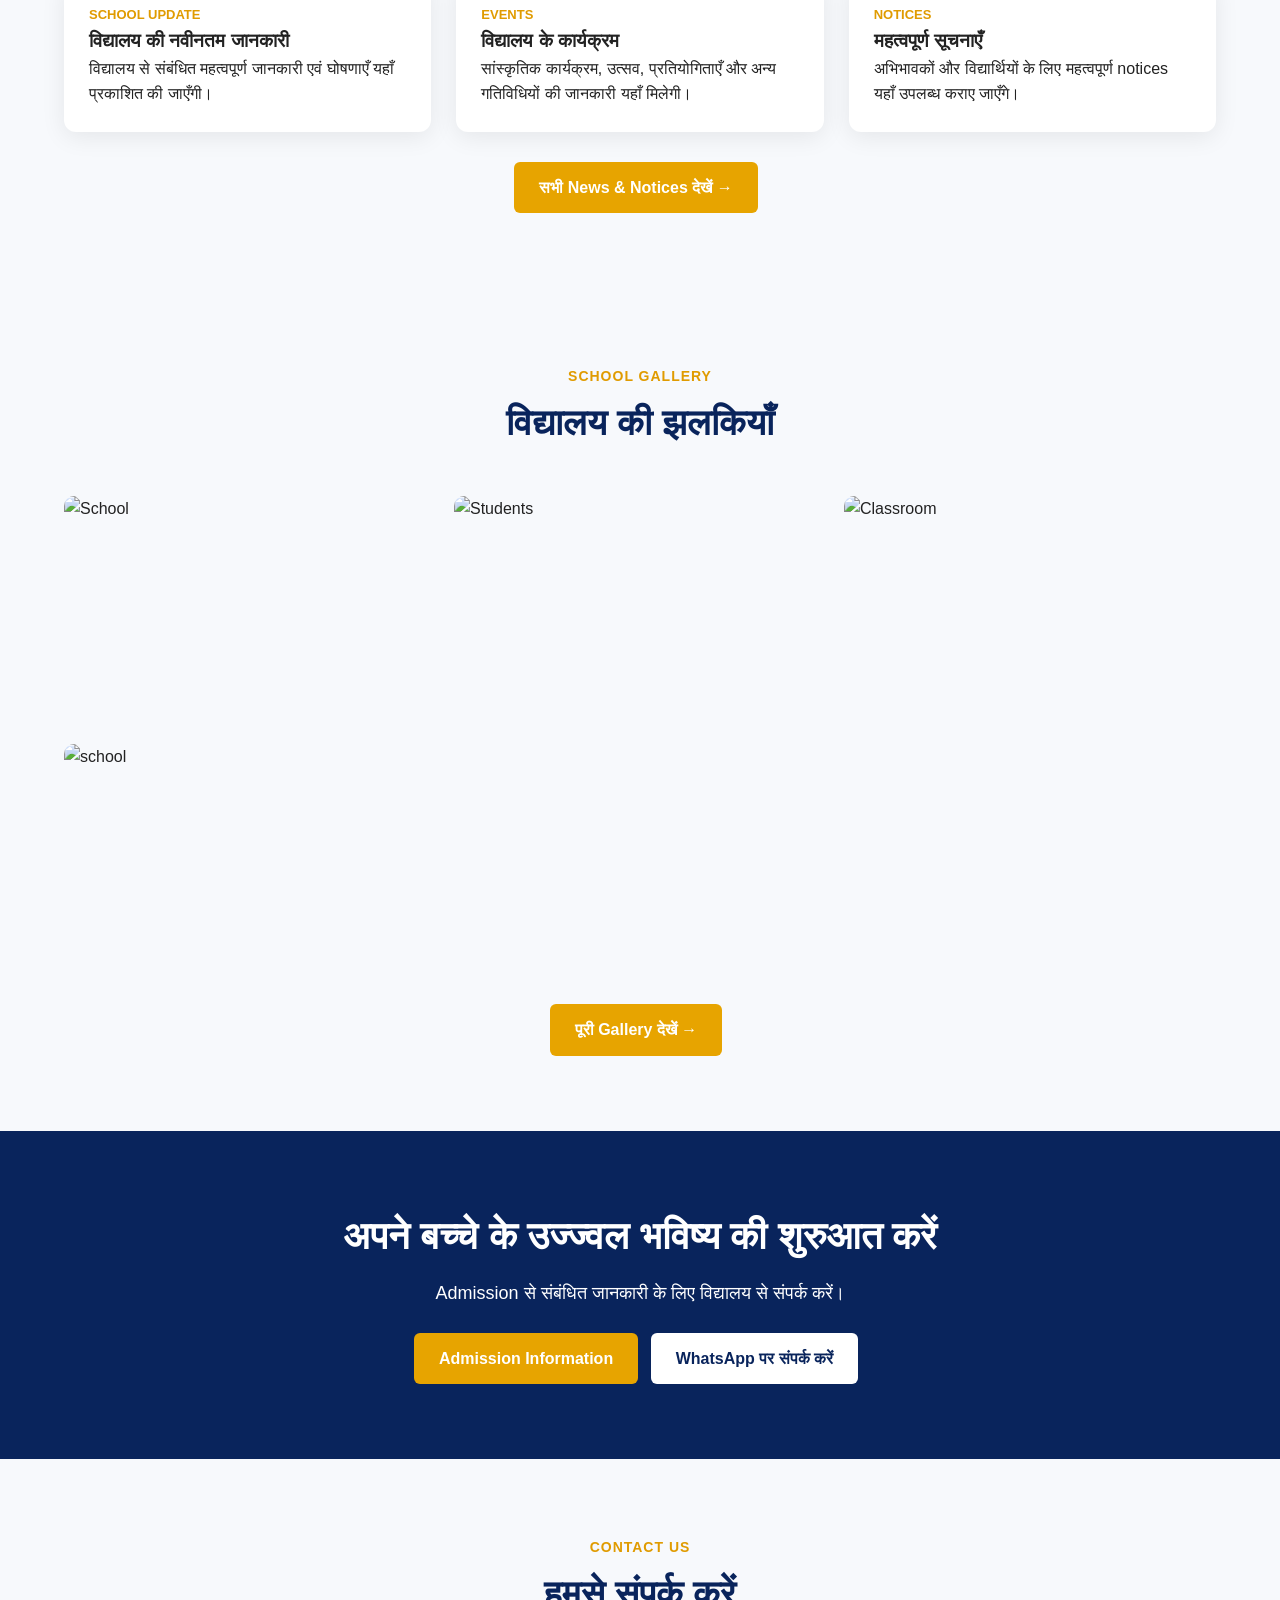
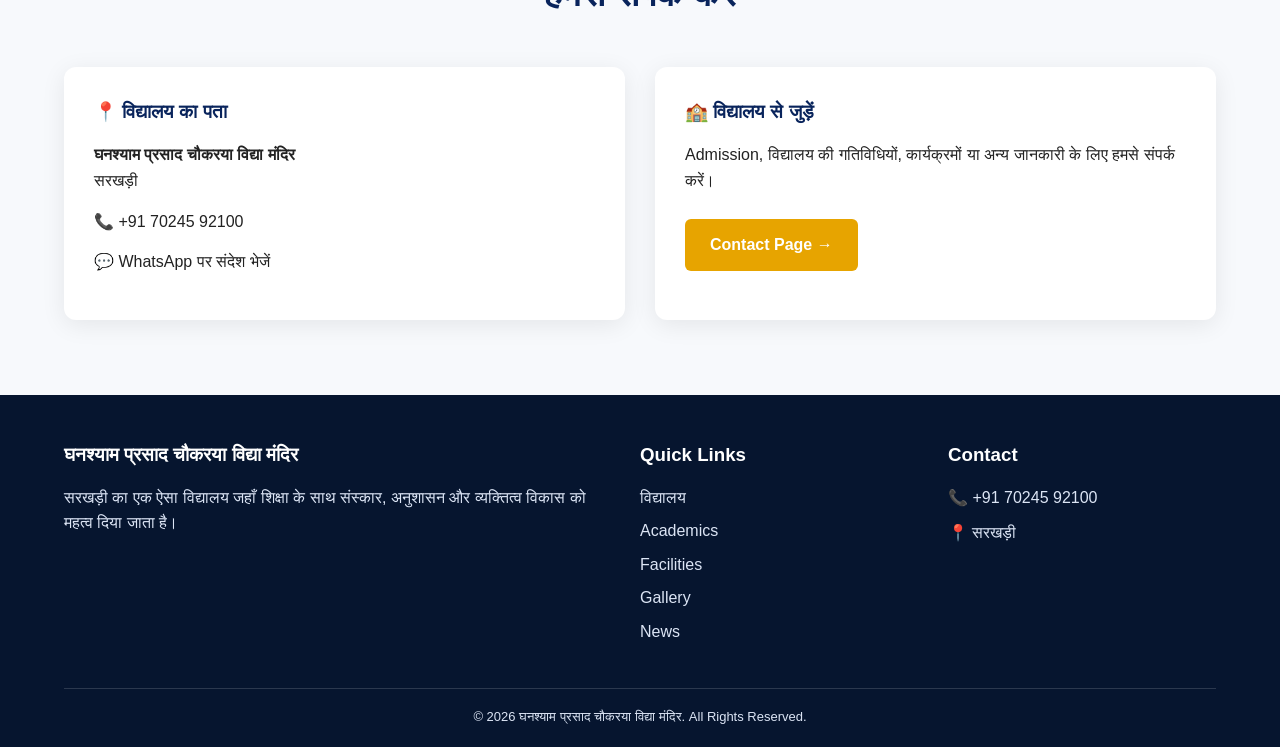
==== commit 10530266: "Update index.html" ====
--- a/index.html
+++ b/index.html
@@ -1549,5 +1549,1236 @@
 
 <!-- ================= END SCHOOL ASSISTANT ================= -->
 
+<!-- =========================================================
+     GHANSYAM PRASAD CHOUKARYA VIDYA MANDIR
+     PROFESSIONAL FREE SCHOOL ASSISTANT
+     ========================================================= -->
+
+<style>
+/* =========================================================
+   SCHOOL ASSISTANT - COMPLETE DESIGN
+   ========================================================= */
+
+#gpSchoolAssistant,
+#gpSchoolAssistant * {
+    box-sizing: border-box;
+}
+
+#gpSchoolAssistant {
+    font-family: Arial, Helvetica, sans-serif;
+}
+
+/* Floating Button */
+
+#gpAssistantLauncher {
+    position: fixed;
+    right: 20px;
+    bottom: 20px;
+    z-index: 999999;
+    border: none;
+    cursor: pointer;
+    display: flex;
+    align-items: center;
+    gap: 10px;
+    padding: 12px 17px;
+    border-radius: 50px;
+    background: linear-gradient(135deg,#0b2a52,#174b82);
+    color: #fff;
+    box-shadow: 0 10px 30px rgba(0,0,0,.25);
+    transition: .3s ease;
+}
+
+#gpAssistantLauncher:hover {
+    transform: translateY(-3px);
+}
+
+.gpAssistantRobot {
+    width: 38px;
+    height: 38px;
+    border-radius: 50%;
+    background: #fff;
+    color: #0b2a52;
+    display: flex;
+    align-items: center;
+    justify-content: center;
+    font-size: 21px;
+}
+
+.gpAssistantLauncherText {
+    text-align: left;
+}
+
+.gpAssistantLauncherText strong {
+    display: block;
+    font-size: 14px;
+}
+
+.gpAssistantLauncherText small {
+    display: block;
+    font-size: 10px;
+    opacity: .8;
+    margin-top: 2px;
+}
+
+/* Chat Window */
+
+#gpAssistantWindow {
+    display: none;
+    position: fixed;
+    right: 20px;
+    bottom: 82px;
+    width: 370px;
+    height: 570px;
+    z-index: 999998;
+    overflow: hidden;
+    background: #fff;
+    border-radius: 20px;
+    box-shadow: 0 20px 60px rgba(0,0,0,.28);
+    border: 1px solid #e6eaf0;
+    animation: gpAssistantOpen .25s ease;
+}
+
+@keyframes gpAssistantOpen {
+    from {
+        opacity: 0;
+        transform: translateY(15px) scale(.97);
+    }
+    to {
+        opacity: 1;
+        transform: translateY(0) scale(1);
+    }
+}
+
+/* Header */
+
+#gpAssistantHeader {
+    height: 74px;
+    padding: 12px 15px;
+    display: flex;
+    align-items: center;
+    justify-content: space-between;
+    color: #fff;
+    background: linear-gradient(135deg,#0b2a52,#174b82);
+}
+
+.gpAssistantBrand {
+    display: flex;
+    align-items: center;
+    gap: 10px;
+}
+
+.gpAssistantLogo {
+    width: 43px;
+    height: 43px;
+    border-radius: 50%;
+    background: #fff;
+    display: flex;
+    justify-content: center;
+    align-items: center;
+    font-size: 23px;
+}
+
+.gpAssistantTitle strong {
+    display: block;
+    font-size: 15px;
+}
+
+.gpAssistantTitle span {
+    display: block;
+    font-size: 10px;
+    margin-top: 3px;
+    opacity: .85;
+}
+
+#gpAssistantClose {
+    border: none;
+    background: transparent;
+    color: #fff;
+    font-size: 27px;
+    cursor: pointer;
+    line-height: 1;
+}
+
+/* Online status */
+
+.gpAssistantOnline {
+    padding: 6px 13px;
+    background: #f5f8fc;
+    border-bottom: 1px solid #e9edf2;
+    font-size: 10px;
+    color: #228b45;
+}
+
+.gpAssistantOnline span {
+    display: inline-block;
+    width: 7px;
+    height: 7px;
+    background: #25c45a;
+    border-radius: 50%;
+    margin-right: 5px;
+}
+
+/* Messages */
+
+#gpAssistantMessages {
+    height: 355px;
+    overflow-y: auto;
+    padding: 14px;
+    background: #f5f7fa;
+    scroll-behavior: smooth;
+}
+
+.gpBotMessage,
+.gpUserMessage {
+    max-width: 87%;
+    padding: 10px 12px;
+    margin-bottom: 10px;
+    border-radius: 15px;
+    font-size: 13px;
+    line-height: 1.55;
+    word-wrap: break-word;
+}
+
+.gpBotMessage {
+    background: #fff;
+    color: #222;
+    border: 1px solid #e3e7ec;
+    border-top-left-radius: 5px;
+    margin-right: auto;
+}
+
+.gpUserMessage {
+    background: #0b2a52;
+    color: #fff;
+    margin-left: auto;
+    border-top-right-radius: 5px;
+}
+
+/* Quick buttons */
+
+#gpQuickButtons {
+    display: flex;
+    flex-wrap: wrap;
+    gap: 6px;
+    margin-top: 10px;
+}
+
+.gpQuickButton {
+    border: 1px solid #d6dfe9;
+    background: #fff;
+    color: #0b2a52;
+    padding: 7px 9px;
+    border-radius: 20px;
+    font-size: 11px;
+    cursor: pointer;
+    transition: .2s;
+}
+
+.gpQuickButton:hover {
+    background: #0b2a52;
+    color: #fff;
+}
+
+/* Input */
+
+#gpAssistantInputArea {
+    height: 55px;
+    display: flex;
+    align-items: center;
+    gap: 7px;
+    padding: 7px 10px;
+    background: #fff;
+    border-top: 1px solid #e5e8ed;
+}
+
+#gpAssistantInput {
+    flex: 1;
+    height: 39px;
+    border: 1px solid #d8dee6;
+    border-radius: 22px;
+    padding: 0 14px;
+    outline: none;
+    font-size: 13px;
+}
+
+#gpAssistantInput:focus {
+    border-color: #174b82;
+}
+
+#gpAssistantSend {
+    width: 40px;
+    height: 40px;
+    border: none;
+    border-radius: 50%;
+    background: #0b2a52;
+    color: #fff;
+    cursor: pointer;
+    font-size: 17px;
+}
+
+/* Footer */
+
+#gpAssistantFooter {
+    height: 47px;
+    display: flex;
+    align-items: center;
+    justify-content: space-around;
+    border-top: 1px solid #e7eaee;
+    background: #fff;
+}
+
+.gpFooterButton {
+    text-decoration: none;
+    font-size: 11px;
+    font-weight: bold;
+    color: #0b2a52;
+}
+
+/* Admission Form */
+
+.gpAdmissionForm {
+    margin-top: 8px;
+}
+
+.gpAdmissionForm label {
+    display: block;
+    margin: 7px 0 4px;
+    font-size: 11px;
+    font-weight: bold;
+}
+
+.gpAdmissionForm input,
+.gpAdmissionForm select,
+.gpAdmissionForm textarea {
+    width: 100%;
+    border: 1px solid #d9dfe7;
+    border-radius: 8px;
+    padding: 8px;
+    font-size: 12px;
+    outline: none;
+    font-family: inherit;
+}
+
+.gpAdmissionForm textarea {
+    height: 55px;
+    resize: none;
+}
+
+.gpAdmissionForm input:focus,
+.gpAdmissionForm select:focus,
+.gpAdmissionForm textarea:focus {
+    border-color: #174b82;
+}
+
+.gpAdmissionSubmit {
+    width: 100%;
+    margin-top: 9px;
+    border: none;
+    border-radius: 9px;
+    padding: 10px;
+    background: #25d366;
+    color: #fff;
+    font-weight: bold;
+    cursor: pointer;
+}
+
+/* WhatsApp result */
+
+.gpWhatsAppButton {
+    display: inline-block;
+    margin-top: 7px;
+    padding: 9px 13px;
+    background: #25d366;
+    color: #fff !important;
+    text-decoration: none;
+    border-radius: 20px;
+    font-size: 12px;
+    font-weight: bold;
+}
+
+/* Mobile */
+
+@media (max-width:600px) {
+
+    #gpAssistantLauncher {
+        right: 12px;
+        bottom: 12px;
+    }
+
+    .gpAssistantLauncherText {
+        display: none;
+    }
+
+    #gpAssistantWindow {
+        right: 10px;
+        bottom: 72px;
+        width: calc(100vw - 20px);
+        height: min(570px, calc(100vh - 90px));
+        border-radius: 18px;
+    }
+
+    #gpAssistantMessages {
+        height: calc(min(570px, 100vh - 90px) - 169px);
+    }
+
+    #gpAssistantFooter {
+        height: 44px;
+    }
+}
+</style>
+
+
+<div id="gpSchoolAssistant">
+
+    <!-- Floating Button -->
+
+    <button id="gpAssistantLauncher" type="button">
+
+        <div class="gpAssistantRobot">
+            🤖
+        </div>
+
+        <div class="gpAssistantLauncherText">
+            <strong>School Assistant</strong>
+            <small>Hindi • English • Hinglish</small>
+        </div>
+
+    </button>
+
+
+    <!-- Chat Window -->
+
+    <div id="gpAssistantWindow">
+
+        <div id="gpAssistantHeader">
+
+            <div class="gpAssistantBrand">
+
+                <div class="gpAssistantLogo">
+                    🏫
+                </div>
+
+                <div class="gpAssistantTitle">
+                    <strong>School Assistant</strong>
+                    <span>GPC Vidya Mandir Sarkhadi</span>
+                </div>
+
+            </div>
+
+            <button id="gpAssistantClose" type="button">
+                ×
+            </button>
+
+        </div>
+
+
+        <div class="gpAssistantOnline">
+            <span></span>
+            Online • School Information Assistant
+        </div>
+
+
+        <div id="gpAssistantMessages">
+
+            <div class="gpBotMessage">
+
+                Namaste! 👋<br><br>
+
+                <b>घनश्याम प्रसाद चौकरया विद्या मंदिर सरखड़ी</b>
+                में आपका स्वागत है। 🏫
+
+                <br><br>
+
+                मैं आपको admission, classes, fees,
+                timing, facilities, location और
+                contact से संबंधित जानकारी देने में मदद कर सकता हूँ।
+
+                <br><br>
+
+                <b>आप क्या जानना चाहते हैं?</b>
+
+                <div id="gpQuickButtons">
+
+                    <button class="gpQuickButton"
+                        onclick="gpAsk('admission')">
+                        🎓 Admission
+                    </button>
+
+                    <button class="gpQuickButton"
+                        onclick="gpAsk('classes')">
+                        📚 Classes
+                    </button>
+
+                    <button class="gpQuickButton"
+                        onclick="gpAsk('fees')">
+                        💰 Fees
+                    </button>
+
+                    <button class="gpQuickButton"
+                        onclick="gpAsk('timing')">
+                        🕐 Timing
+                    </button>
+
+                    <button class="gpQuickButton"
+                        onclick="gpAsk('location')">
+                        📍 Location
+                    </button>
+
+                    <button class="gpQuickButton"
+                        onclick="gpAsk('contact')">
+                        📞 Contact
+                    </button>
+
+                    <button class="gpQuickButton"
+                        onclick="gpAsk('facilities')">
+                        🏫 Facilities
+                    </button>
+
+                    <button class="gpQuickButton"
+                        onclick="gpShowAdmissionForm()">
+                        📝 Admission Enquiry
+                    </button>
+
+                </div>
+
+            </div>
+
+        </div>
+
+
+        <div id="gpAssistantInputArea">
+
+            <input
+                id="gpAssistantInput"
+                type="text"
+                placeholder="Apna question likhiye..."
+                autocomplete="off"
+            >
+
+            <button id="gpAssistantSend" type="button">
+                ➤
+            </button>
+
+        </div>
+
+
+        <div id="gpAssistantFooter">
+
+            <a
+                class="gpFooterButton"
+                href="tel:7024592100">
+                📞 Call
+            </a>
+
+            <a
+                class="gpFooterButton"
+                href="https://wa.me/917024592100"
+                target="_blank">
+                💬 WhatsApp
+            </a>
+
+            <a
+                class="gpFooterButton"
+                href="https://maps.app.goo.gl/ndx15yjtNUpKsY2q7"
+                target="_blank">
+                📍 Map
+            </a>
+
+        </div>
+
+    </div>
+
+</div>
+
+
+<script>
+/* =========================================================
+   SCHOOL ASSISTANT - COMPLETE JAVASCRIPT
+   ========================================================= */
+
+(function () {
+
+    /* Remove old assistant if present */
+
+    var oldAssistant =
+        document.getElementById("schoolAssistant");
+
+    if (oldAssistant) {
+        oldAssistant.remove();
+    }
+
+
+    var windowBox =
+        document.getElementById("gpAssistantWindow");
+
+    var launcher =
+        document.getElementById("gpAssistantLauncher");
+
+    var closeButton =
+        document.getElementById("gpAssistantClose");
+
+    var input =
+        document.getElementById("gpAssistantInput");
+
+    var sendButton =
+        document.getElementById("gpAssistantSend");
+
+    var messages =
+        document.getElementById("gpAssistantMessages");
+
+
+    /* Open / Close */
+
+    launcher.addEventListener("click", function () {
+
+        if (windowBox.style.display === "block") {
+
+            windowBox.style.display = "none";
+
+        } else {
+
+            windowBox.style.display = "block";
+
+            setTimeout(function () {
+                input.focus();
+            }, 150);
+
+        }
+
+    });
+
+
+    closeButton.addEventListener("click", function () {
+        windowBox.style.display = "none";
+    });
+
+
+    /* Send message */
+
+    sendButton.addEventListener("click", function () {
+        gpSendMessage();
+    });
+
+
+    input.addEventListener("keydown", function (event) {
+
+        if (event.key === "Enter") {
+            gpSendMessage();
+        }
+
+    });
+
+
+    /* Add message */
+
+    window.gpAddMessage = function (text, type) {
+
+        var message = document.createElement("div");
+
+        if (type === "user") {
+            message.className = "gpUserMessage";
+        } else {
+            message.className = "gpBotMessage";
+        }
+
+        message.innerHTML = text;
+
+        messages.appendChild(message);
+
+        messages.scrollTop = messages.scrollHeight;
+    };
+
+
+    /* Quick Questions */
+
+    window.gpAsk = function (type) {
+
+        var question = "";
+        var answer = "";
+
+
+        if (type === "admission") {
+
+            question = "Admission ke baare mein bataiye.";
+
+            answer =
+                "🎓 <b>Admission Information</b><br><br>" +
+                "हमारे विद्यालय में <b>Nursery से कक्षा 8वीं</b> तक " +
+                "प्रवेश की सुविधा उपलब्ध है।<br><br>" +
+                "Admission की वर्तमान जानकारी के लिए " +
+                "विद्यालय से संपर्क करें।<br><br>" +
+                "📞 <b>70245 92100</b><br>" +
+                "📞 <b>91318 34016</b><br><br>" +
+                "<b>📝 नीचे Admission Enquiry का option भी उपलब्ध है।</b>";
+
+        }
+
+
+        else if (type === "classes") {
+
+            question = "School mein kaun-kaun si classes hain?";
+
+            answer =
+                "📚 <b>Classes</b><br><br>" +
+                "हमारे विद्यालय में <b>Nursery से कक्षा 8वीं</b> तक " +
+                "कक्षाएँ संचालित होती हैं।<br><br>" +
+                "Hindi और English medium की सुविधा उपलब्ध है।";
+
+        }
+
+
+        else if (type === "fees") {
+
+            question = "School fees ke baare mein bataiye.";
+
+            answer =
+                "💰 <b>Fee Information</b><br><br>" +
+                "Fee structure की वर्तमान जानकारी के लिए " +
+                "कृपया विद्यालय से संपर्क करें।<br><br>" +
+                "📞 <b>70245 92100</b><br>" +
+                "📞 <b>91318 34016</b>";
+
+        }
+
+
+        else if (type === "timing") {
+
+            question = "School ki timing kya hai?";
+
+            answer =
+                "🕐 <b>School Timing</b><br><br>" +
+                "School timing की latest जानकारी के लिए " +
+                "कृपया विद्यालय से संपर्क करें।<br><br>" +
+                "📞 <b>70245 92100</b>";
+
+        }
+
+
+        else if (type === "location") {
+
+            question = "School kaha hai?";
+
+            answer =
+                "📍 <b>School Location</b><br><br>" +
+                "घनश्याम प्रसाद चौकरया विद्या मंदिर सरखड़ी<br>" +
+                "ग्राम सरखड़ी, जिला दमोह, मध्य प्रदेश।<br><br>" +
+                "नीचे <b>Map</b> button से exact location देख सकते हैं।";
+
+        }
+
+
+        else if (type === "contact") {
+
+            question = "School ka contact number kya hai?";
+
+            answer =
+                "📞 <b>Contact Us</b><br><br>" +
+                "<b>70245 92100</b><br>" +
+                "<b>91318 34016</b><br><br>" +
+                "आप नीचे Call या WhatsApp button का उपयोग कर सकते हैं।";
+
+        }
+
+
+        else if (type === "facilities") {
+
+            question = "School mein kya facilities hain?";
+
+            answer =
+                "🏫 <b>School Facilities</b><br><br>" +
+                "हमारा विद्यालय विद्यार्थियों के लिए " +
+                बेहतर शिक्षा और अच्छा learning environment " +
+                "प्रदान करने के लिए कार्य करता है।<br><br>" +
+                "Facilities की विस्तृत जानकारी के लिए " +
+                "विद्यालय से संपर्क करें।";
+
+        }
+
+
+        gpAddMessage(question, "user");
+
+        setTimeout(function () {
+            gpAddMessage(answer, "bot");
+        }, 350);
+
+    };
+
+
+    /* Admission Form */
+
+    window.gpShowAdmissionForm = function () {
+
+        gpAddMessage(
+            "📝 <b>Admission Enquiry Form</b><br><br>" +
+            "कृपया नीचे अपनी जानकारी भरें।",
+            "bot"
+        );
+
+
+        var formMessage =
+            document.createElement("div");
+
+        formMessage.className = "gpBotMessage";
+
+
+        formMessage.innerHTML =
+
+            '<div class="gpAdmissionForm">' +
+
+            '<label>Student Name *</label>' +
+            '<input id="gpStudentName" type="text" placeholder="बच्चे का नाम">' +
+
+            '<label>Parent Name *</label>' +
+            '<input id="gpParentName" type="text" placeholder="अभिभावक का नाम">' +
+
+            '<label>Class *</label>' +
+            '<select id="gpStudentClass">' +
+                '<option value="">कक्षा चुनें</option>' +
+                '<option>Nursery</option>' +
+                '<option>LKG</option>' +
+                '<option>UKG</option>' +
+                '<option>Class 1</option>' +
+                '<option>Class 2</option>' +
+                '<option>Class 3</option>' +
+                '<option>Class 4</option>' +
+                '<option>Class 5</option>' +
+                '<option>Class 6</option>' +
+                '<option>Class 7</option>' +
+                '<option>Class 8</option>' +
+            '</select>' +
+
+            '<label>Mobile Number *</label>' +
+            '<input id="gpParentMobile" type="tel" maxlength="10" placeholder="10 digit mobile number">' +
+
+            '<label>Message</label>' +
+            '<textarea id="gpParentMessage" placeholder="कोई अन्य जानकारी..."></textarea>' +
+
+            '<button class="gpAdmissionSubmit" onclick="gpSubmitAdmission()">' +
+            '💬 WhatsApp पर Enquiry भेजें' +
+            '</button>' +
+
+            '</div>';
+
+
+        messages.appendChild(formMessage);
+
+        messages.scrollTop = messages.scrollHeight;
+
+    };
+/* Submit Admission */
+
+window.gpSubmitAdmission = function () {
+
+    var student =
+        document.getElementById("gpStudentName").value.trim();
+
+    var parent =
+        document.getElementById("gpParentName").value.trim();
+
+    var studentClass =
+        document.getElementById("gpStudentClass").value;
+
+    var mobile =
+        document.getElementById("gpParentMobile").value.trim();
+
+    var extraMessage =
+        document.getElementById("gpParentMessage").value.trim();
+
+
+    if (!student || !parent || !studentClass || !mobile) {
+
+        gpAddMessage(
+            "⚠️ कृपया Student Name, Parent Name, Class और Mobile Number भरें।",
+            "bot"
+        );
+
+        return;
+    }
+
+
+    if (!/^[6-9][0-9]{9}$/.test(mobile)) {
+
+        gpAddMessage(
+            "⚠️ कृपया सही 10 digit mobile number डालें।",
+            "bot"
+        );
+
+        return;
+    }
+
+
+    var whatsappText =
+        "🏫 *GPC Vidya Mandir Sarkhadi*%0A" +
+        "*Admission Enquiry*%0A%0A" +
+
+        "*Student Name:* " +
+        encodeURIComponent(student) +
+        "%0A" +
+
+        "*Parent Name:* " +
+        encodeURIComponent(parent) +
+        "%0A" +
+
+        "*Class:* " +
+        encodeURIComponent(studentClass) +
+        "%0A" +
+
+        "*Mobile:* " +
+        encodeURIComponent(mobile) +
+        "%0A" +
+
+        "*Message:* " +
+        encodeURIComponent(
+            extraMessage || "No additional message"
+        );
+
+
+    var whatsappURL =
+        "https://wa.me/917024592100?text=" +
+        whatsappText;
+
+
+    gpAddMessage(
+
+        "✅ <b>Admission Enquiry तैयार है!</b><br><br>" +
+
+        "👦 Student: <b>" +
+        student +
+        "</b><br>" +
+
+        "👨 Parent: <b>" +
+        parent +
+        "</b><br>" +
+
+        "📚 Class: <b>" +
+        studentClass +
+        "</b><br>" +
+
+        "📱 Mobile: <b>" +
+        mobile +
+        "</b><br><br>" +
+
+        '<a class="gpWhatsAppButton" href="' +
+        whatsappURL +
+        '" target="_blank">' +
+        '💬 WhatsApp पर Enquiry भेजें' +
+        '</a>',
+
+        "bot"
+    );
+
+};
+
+
+/* Normal Text Questions */
+
+window.gpSendMessage = function () {
+
+    var text = input.value.trim();
+
+    if (!text) {
+        return;
+    }
+
+
+    gpAddMessage(text, "user");
+
+    input.value = "";
+
+
+    setTimeout(function () {
+
+        var answer =
+            gpGetAnswer(text);
+
+        gpAddMessage(answer, "bot");
+
+    }, 350);
+
+};
+
+
+/* Smart Keyword Answer Engine */
+
+window.gpGetAnswer = function (question) {
+
+    var q =
+        question
+        .toLowerCase()
+        .trim();
+
+
+    /* Greeting */
+
+    if (
+        q.includes("hello") ||
+        q.includes("hi") ||
+        q.includes("hii") ||
+        q.includes("hey") ||
+        q.includes("namaste") ||
+        q.includes("नमस्ते")
+    ) {
+
+        return (
+            "Namaste! 👋<br><br>" +
+            "घनश्याम प्रसाद चौकरया विद्या मंदिर सरखड़ी " +
+            "में आपका स्वागत है। 🏫<br><br>" +
+            "मैं admission, classes, fees, timing, " +
+            "location और contact में आपकी मदद कर सकता हूँ।"
+        );
+
+    }
+
+
+    /* Admission */
+
+    if (
+        q.includes("admission") ||
+        q.includes("admission kab") ||
+        q.includes("admission lena") ||
+        q.includes("admission chahiye") ||
+        q.includes("dakhila") ||
+        q.includes("प्रवेश") ||
+        q.includes("दाखिला")
+    ) {
+
+        return (
+            "🎓 <b>Admission</b><br><br>" +
+            "हमारे विद्यालय में <b>Nursery से कक्षा 8वीं</b> तक " +
+            "प्रवेश की सुविधा उपलब्ध है।<br><br>" +
+            "आप नीचे <b>Admission Enquiry</b> option से " +
+            "अपनी enquiry WhatsApp पर भेज सकते हैं।"
+        );
+
+    }
+
+
+    /* Classes */
+
+    if (
+        q.includes("class") ||
+        q.includes("classes") ||
+        q.includes("nursery") ||
+        q.includes("ukg") ||
+        q.includes("lkg") ||
+        q.includes("कक्षा") ||
+        q.includes("कौन सी क्लास")
+    ) {
+
+        return (
+            "📚 <b>Classes</b><br><br>" +
+            "विद्यालय में <b>Nursery से Class 8</b> तक " +
+            "कक्षाएँ संचालित होती हैं।<br><br>" +
+            "Hindi और English medium की सुविधा उपलब्ध है।"
+        );
+
+    }
+
+
+    /* Fees */
+
+    if (
+        q.includes("fee") ||
+        q.includes("fees") ||
+        q.includes("फीस") ||
+        q.includes("शुल्क") ||
+        q.includes("kitni fees") ||
+        q.includes("fees kitni")
+    ) {
+
+        return (
+            "💰 <b>Fee Information</b><br><br>" +
+            "Fee structure की current जानकारी के लिए " +
+            "विद्यालय से संपर्क करें।<br><br>" +
+            "📞 <b>70245 92100</b><br>" +
+            "📞 <b>91318 34016</b>"
+        );
+
+    }
+
+
+    /* Location */
+
+    if (
+        q.includes("location") ||
+        q.includes("address") ||
+        q.includes("where") ||
+        q.includes("kaha") ||
+        q.includes("kahan") ||
+        q.includes("kahaan") ||
+        q.includes("लोकेशन") ||
+        q.includes("पता") ||
+        q.includes("कहाँ") ||
+        q.includes("कहा है")
+    ) {
+
+        return (
+            "📍 <b>School Location</b><br><br>" +
+            "घनश्याम प्रसाद चौकरया विद्या मंदिर सरखड़ी<br>" +
+            "ग्राम सरखड़ी, जिला दमोह, मध्य प्रदेश।<br><br>" +
+            "📍 नीचे <b>Map</b> button से location देख सकते हैं।"
+        );
+
+    }
+
+
+    /* Contact */
+
+    if (
+        q.includes("contact") ||
+        q.includes("phone") ||
+        q.includes("mobile") ||
+        q.includes("number") ||
+        q.includes("call") ||
+        q.includes("संपर्क") ||
+        q.includes("नंबर") ||
+        q.includes("फोन")
+    ) {
+
+        return (
+            "📞 <b>School Contact</b><br><br>" +
+            "<b>70245 92100</b><br>" +
+            "<b>91318 34016</b><br><br>" +
+            "आप नीचे दिए गए Call button से सीधे contact कर सकते हैं।"
+        );
+
+    }
+
+
+    /* Timing */
+
+    if (
+        q.includes("timing") ||
+        q.includes("school time") ||
+        q.includes("school kab") ||
+        q.includes("time kya") ||
+        q.includes("समय") ||
+        q.includes("टाइम")
+    ) {
+
+        return (
+            "🕐 <b>School Timing</b><br><br>" +
+            "School timing की latest जानकारी के लिए " +
+            "विद्यालय से संपर्क करें।<br><br>" +
+            "📞 70245 92100"
+        );
+
+    }
+
+
+    /* Facilities */
+
+    if (
+        q.includes("facility") ||
+        q.includes("facilities") ||
+        q.includes("suvidha") ||
+        q.includes("सुविधा") ||
+        q.includes("सुविधाएँ")
+    ) {
+
+        return (
+            "🏫 <b>School Facilities</b><br><br>" +
+            "विद्यालय विद्यार्थियों के लिए बेहतर शिक्षा " +
+            "और अच्छा learning environment प्रदान करने के लिए " +
+            "कार्य करता है।<br><br>" +
+            "Facilities की विस्तृत जानकारी के लिए " +
+            "विद्यालय से संपर्क करें।"
+        );
+
+    }
+
+
+    /* Medium */
+
+    if (
+        q.includes("medium") ||
+        q.includes("hindi medium") ||
+        q.includes("english medium") ||
+        q.includes("माध्यम")
+    ) {
+
+        return (
+            "📚 <b>Medium</b><br><br>" +
+            "विद्यालय में <b>Hindi और English medium</b> " +
+            "की सुविधा उपलब्ध है।"
+        );
+
+    }
+
+
+    /* School Name */
+
+    if (
+        q.includes("school name") ||
+        q.includes("school ka naam") ||
+        q.includes("विद्यालय का नाम")
+    ) {
+
+        return (
+            "🏫 हमारे विद्यालय का नाम है:<br><br>" +
+            "<b>घनश्याम प्रसाद चौकरया विद्या मंदिर सरखड़ी</b>"
+        );
+
+    }
+
+
+    /* WhatsApp */
+
+    if (
+        q.includes("whatsapp") ||
+        q.includes("व्हाट्सएप")
+    ) {
+
+        return (
+            "💬 आप नीचे दिए गए <b>WhatsApp</b> button " +
+            "से विद्यालय से सीधे संपर्क कर सकते हैं।"
+        );
+
+    }
+
+
+    /* Thanks */
+
+    if (
+        q.includes("thank") ||
+        q.includes("thanks") ||
+        q.includes("धन्यवाद")
+    ) {
+
+        return (
+            "😊 आपका स्वागत है!<br><br>" +
+            "अगर आपको school से संबंधित और कोई जानकारी चाहिए " +
+            "तो बेझिझक पूछिए।"
+        );
+
+    }
+
+
+    /* Default */
+
+    return (
+        "😊 मैं आपकी मदद करने की कोशिश कर सकता हूँ।<br><br>" +
+
+        "आप इन विषयों के बारे में पूछ सकते हैं:<br><br>" +
+
+        "🎓 Admission<br>" +
+        "📚 Classes<br>" +
+        "💰 Fees<br>" +
+        "🕐 Timing<br>" +
+        "📍 Location<br>" +
+        "🏫 Facilities<br>" +
+        "📞 Contact<br><br>" +
+
+        "या सीधे <b>Admission Enquiry</b> भरकर " +
+        "WhatsApp पर enquiry भेज सकते हैं।"
+    );
+
+};
+
+
+/* =========================================================
+   END SCHOOL ASSISTANT JAVASCRIPT
+   ========================================================= */
+
 </body>
 </html>
--- a/style.css
+++ b/style.css
@@ -0,0 +1,1085 @@
+*{
+  margin:0;
+  padding:0;
+  box-sizing:border-box;
+}
+
+html{
+  scroll-behavior:smooth;
+}
+
+body{
+  font-family:Arial, Helvetica, sans-serif;
+  color:#222;
+  background:#f7f9fc;
+  line-height:1.6;
+}
+
+a{
+  text-decoration:none;
+  color:inherit;
+}
+
+.container{
+  width:90%;
+  max-width:1200px;
+  margin:auto;
+}
+
+/* TOP BAR */
+
+.topbar{
+  background:#071a3d;
+  color:white;
+  padding:8px 0;
+  font-size:14px;
+}
+
+.topbar .container{
+  display:flex;
+  justify-content:space-between;
+  align-items:center;
+  gap:10px;
+}
+
+/* HEADER */
+
+header{
+  background:white;
+  position:sticky;
+  top:0;
+  z-index:999;
+  box-shadow:0 3px 15px rgba(0,0,0,.08);
+}
+
+.navbar{
+  min-height:78px;
+  display:flex;
+  align-items:center;
+  justify-content:space-between;
+  gap:20px;
+}
+
+.brand{
+  display:flex;
+  align-items:center;
+  gap:12px;
+}
+
+.brand img{
+  width:58px;
+  height:58px;
+  object-fit:contain;
+}
+
+.brand-text h2{
+  font-size:18px;
+  color:#09245c;
+  line-height:1.2;
+}
+
+.brand-text span{
+  font-size:12px;
+  color:#777;
+}
+
+.nav-links{
+  display:flex;
+  align-items:center;
+  gap:22px;
+  list-style:none;
+}
+
+.nav-links a{
+  font-weight:600;
+  color:#17233d;
+  transition:.3s;
+}
+
+.nav-links a:hover,
+.nav-links a.active{
+  color:#e09b00;
+}
+
+/* HERO */
+
+.hero{
+  min-height:570px;
+  display:flex;
+  align-items:center;
+  background:
+    linear-gradient(rgba(5,22,55,.78),rgba(5,22,55,.78)),
+    url("https://images.unsplash.com/photo-1509062522246-3755977927d7?auto=format&fit=crop&w=1800&q=80")
+    center/cover;
+  color:white;
+}
+
+.hero-content{
+  max-width:760px;
+}
+
+.hero h1{
+  font-size:52px;
+  line-height:1.15;
+  margin-bottom:20px;
+}
+
+.hero p{
+  font-size:20px;
+  margin-bottom:30px;
+}
+
+.btn{
+  display:inline-block;
+  padding:13px 25px;
+  border-radius:6px;
+  font-weight:bold;
+  margin-right:8px;
+  transition:.3s;
+}
+
+.btn-primary{
+  background:#e7a400;
+  color:white;
+}
+
+.btn-primary:hover{
+  background:#c98d00;
+}
+
+.btn-light{
+  background:white;
+  color:#09245c;
+}
+
+/* PAGE HERO */
+
+.page-hero{
+  padding:80px 0;
+  background:
+    linear-gradient(rgba(5,22,55,.82),rgba(5,22,55,.82)),
+    url("https://images.unsplash.com/photo-1523050854058-8df90110c9f1?auto=format&fit=crop&w=1800&q=80")
+    center/cover;
+  text-align:center;
+  color:white;
+}
+
+.page-hero h1{
+  font-size:44px;
+  margin-bottom:10px;
+}
+
+/* SECTIONS */
+
+section{
+  padding:75px 0;
+}
+
+.section-title{
+  text-align:center;
+  margin-bottom:45px;
+}
+
+.section-title span{
+  color:#e09b00;
+  font-weight:bold;
+  font-size:14px;
+  letter-spacing:1px;
+}
+
+.section-title h2{
+  font-size:36px;
+  color:#09245c;
+  margin-top:5px;
+}
+
+/* CARDS */
+
+.cards{
+  display:grid;
+  grid-template-columns:repeat(3,1fr);
+  gap:25px;
+}
+
+.card{
+  background:white;
+  padding:30px;
+  border-radius:12px;
+  box-shadow:0 5px 25px rgba(0,0,0,.08);
+  transition:.3s;
+}
+
+.card:hover{
+  transform:translateY(-5px);
+}
+
+.card h3{
+  color:#09245c;
+  margin-bottom:10px;
+}
+
+/* ABOUT */
+
+.about-grid{
+  display:grid;
+  grid-template-columns:1fr 1fr;
+  gap:45px;
+  align-items:center;
+}
+
+.about-grid img{
+  width:100%;
+  border-radius:15px;
+  box-shadow:0 10px 30px rgba(0,0,0,.15);
+}
+
+.about-text h2{
+  font-size:36px;
+  color:#09245c;
+  margin-bottom:15px;
+}
+
+.about-text p{
+  margin-bottom:15px;
+}
+
+/* FEATURES */
+
+.feature{
+  text-align:center;
+}
+
+.feature-icon{
+  width:65px;
+  height:65px;
+  margin:0 auto 15px;
+  border-radius:50%;
+  background:#eef3ff;
+  display:flex;
+  justify-content:center;
+  align-items:center;
+  font-size:28px;
+}
+
+/* FOUNDER */
+
+.founder-box{
+  display:grid;
+  grid-template-columns:350px 1fr;
+  gap:45px;
+  align-items:center;
+  background:white;
+  padding:35px;
+  border-radius:15px;
+  box-shadow:0 8px 30px rgba(0,0,0,.08);
+}
+
+.founder-box img{
+  width:100%;
+  border-radius:12px;
+}
+
+.founder-box h2{
+  color:#09245c;
+  font-size:32px;
+}
+
+/* GALLERY */
+
+.gallery{
+  display:grid;
+  grid-template-columns:repeat(3,1fr);
+  gap:18px;
+}
+
+.gallery img{
+  width:100%;
+  height:230px;
+  object-fit:cover;
+  border-radius:10px;
+  transition:.3s;
+}
+
+.gallery img:hover{
+  transform:scale(1.03);
+}
+
+/* NEWS */
+
+.news-list{
+  display:grid;
+  grid-template-columns:repeat(3,1fr);
+  gap:25px;
+}
+
+.news-card{
+  background:white;
+  border-radius:12px;
+  overflow:hidden;
+  box-shadow:0 5px 25px rgba(0,0,0,.08);
+}
+
+.news-card-content{
+  padding:25px;
+}
+
+.news-date{
+  color:#e09b00;
+  font-weight:bold;
+  font-size:13px;
+}
+
+/* CTA */
+
+.cta{
+  background:#09245c;
+  color:white;
+  text-align:center;
+}
+
+.cta h2{
+  font-size:38px;
+  margin-bottom:12px;
+}
+
+/* CONTACT */
+
+.contact-grid{
+  display:grid;
+  grid-template-columns:1fr 1fr;
+  gap:30px;
+}
+
+.contact-card{
+  background:white;
+  padding:30px;
+  border-radius:12px;
+  box-shadow:0 5px 25px rgba(0,0,0,.08);
+}
+
+.contact-card h3{
+  color:#09245c;
+  margin-bottom:15px;
+}
+
+.contact-item{
+  margin:15px 0;
+}
+
+/* FOOTER */
+
+footer{
+  background:#06152f;
+  color:#dce5f5;
+  padding:45px 0 20px;
+}
+
+.footer-grid{
+  display:grid;
+  grid-template-columns:2fr 1fr 1fr;
+  gap:40px;
+}
+
+footer h3{
+  color:white;
+  margin-bottom:15px;
+}
+
+footer ul{
+  list-style:none;
+}
+
+footer li{
+  margin:8px 0;
+}
+
+.copyright{
+  border-top:1px solid rgba(255,255,255,.15);
+  margin-top:35px;
+  padding-top:18px;
+  text-align:center;
+  font-size:13px;
+}
+
+/* WHATSAPP */
+
+.whatsapp{
+  position:fixed;
+  right:20px;
+  bottom:20px;
+  width:58px;
+  height:58px;
+  border-radius:50%;
+  background:#25d366;
+  color:white;
+  display:flex;
+  align-items:center;
+  justify-content:center;
+  font-size:28px;
+  z-index:1000;
+  box-shadow:0 5px 20px rgba(0,0,0,.25);
+}
+
+/* MOBILE */
+
+@media(max-width:900px){
+
+  .nav-links{
+    gap:10px;
+    font-size:13px;
+  }
+
+  .hero h1{
+    font-size:40px;
+  }
+
+  .cards,
+  .news-list{
+    grid-template-columns:1fr 1fr;
+  }
+
+  .gallery{
+    grid-template-columns:1fr 1fr;
+  }
+
+  .about-grid,
+  .contact-grid{
+    grid-template-columns:1fr;
+  }
+
+  .founder-box{
+    grid-template-columns:1fr;
+  }
+
+  .footer-grid{
+    grid-template-columns:1fr 1fr;
+  }
+}
+
+@media(max-width:600px){
+
+  .topbar .container{
+    flex-direction:column;
+    text-align:center;
+  }
+
+  .navbar{
+    flex-direction:column;
+    padding:12px 0;
+  }
+
+  .nav-links{
+    flex-wrap:wrap;
+    justify-content:center;
+    gap:12px;
+  }
+
+  .brand-text h2{
+    font-size:16px;
+  }
+
+  .hero{
+    min-height:500px;
+  }
+
+  .hero h1{
+    font-size:34px;
+  }
+
+  .hero p{
+    font-size:17px;
+  }
+
+  .page-hero h1{
+    font-size:34px;
+  }
+
+  .cards,
+  .news-list,
+  .gallery,
+  .footer-grid{
+    grid-template-columns:1fr;
+  }
+
+  .gallery img{
+    height:220px;
+  }
+
+  section{
+    padding:55px 0;
+  }
+
+  .section-title h2{
+    font-size:30px;
+  }
+}
+
+  /* ================= ADMISSION ENQUIRY ================= */
+
+.admission-enquiry {
+    padding: 70px 0;
+    background: #f7f9fc;
+}
+
+.enquiry-box {
+    display: grid;
+    grid-template-columns: 1fr 1fr;
+    gap: 45px;
+    align-items: center;
+    background: white;
+    border-radius: 24px;
+    padding: 45px;
+    box-shadow: 0 12px 35px rgba(0,0,0,0.08);
+}
+
+.enquiry-content {
+    padding: 10px;
+}
+
+.enquiry-badge {
+    display: inline-block;
+    background: #eef4ff;
+    color: #173b73;
+    padding: 8px 16px;
+    border-radius: 30px;
+    font-size: 13px;
+    font-weight: 700;
+    margin-bottom: 18px;
+}
+
+.enquiry-content h2 {
+    font-size: 34px;
+    line-height: 1.3;
+    color: #173b73;
+    margin-bottom: 18px;
+}
+
+.enquiry-content p {
+    color: #555;
+    line-height: 1.8;
+    margin-bottom: 25px;
+}
+
+.enquiry-points {
+    display: grid;
+    gap: 13px;
+    color: #333;
+    font-weight: 600;
+}
+
+.enquiry-form-card {
+    background: #f8faff;
+    padding: 30px;
+    border-radius: 18px;
+    border: 1px solid #e4eaf5;
+}
+
+.enquiry-form-card h3 {
+    color: #173b73;
+    font-size: 24px;
+    margin-bottom: 5px;
+}
+
+.form-subtitle {
+    color: #777;
+    font-size: 14px;
+    margin-bottom: 20px;
+}
+
+.form-group {
+    margin-bottom: 16px;
+}
+
+.form-group label {
+    display: block;
+    margin-bottom: 7px;
+    font-weight: 600;
+    color: #333;
+    font-size: 14px;
+}
+
+.form-group input,
+.form-group select,
+.form-group textarea {
+    width: 100%;
+    padding: 12px 14px;
+    border: 1px solid #d8deea;
+    border-radius: 9px;
+    background: white;
+    font-family: inherit;
+    font-size: 14px;
+    outline: none;
+    box-sizing: border-box;
+}
+
+.form-group input:focus,
+.form-group select:focus,
+.form-group textarea:focus {
+    border-color: #173b73;
+    box-shadow: 0 0 0 3px rgba(23,59,115,0.08);
+}
+
+.form-group textarea {
+    resize: vertical;
+}
+
+.form-row {
+    display: grid;
+    grid-template-columns: 1fr 1fr;
+    gap: 15px;
+}
+
+.enquiry-submit {
+    width: 100%;
+    border: none;
+    padding: 14px 20px;
+    border-radius: 10px;
+    background: #173b73;
+    color: white;
+    font-size: 16px;
+    font-weight: 700;
+    cursor: pointer;
+    transition: 0.3s;
+}
+
+.enquiry-submit:hover {
+    transform: translateY(-2px);
+    opacity: 0.92;
+}
+
+.form-note {
+    text-align: center;
+    color: #777;
+    font-size: 12px;
+    margin-top: 12px;
+}
+
+
+/* ================= MOBILE ================= */
+
+@media (max-width: 900px) {
+
+    .enquiry-box {
+        grid-template-columns: 1fr;
+        padding: 30px;
+    }
+
+    .enquiry-content h2 {
+        font-size: 28px;
+    }
+
+}
+
+@media (max-width: 600px) {
+
+    .admission-enquiry {
+        padding: 45px 0;
+    }
+
+    .enquiry-box {
+        padding: 20px;
+        border-radius: 18px;
+    }
+
+    .enquiry-form-card {
+        padding: 20px;
+    }
+
+    .form-row {
+        grid-template-columns: 1fr;
+        gap: 0;
+    }
+
+    .enquiry-content h2 {
+        font-size: 25px;
+    }
+
+}
+/* =====================================================
+   BIG PROFESSIONAL ANNOUNCEMENT BANNER
+   ===================================================== */
+
+.big-announcement {
+    padding: 55px 0;
+    background: #f5f7fb;
+}
+
+.announcement-card {
+    position: relative;
+    overflow: hidden;
+    max-width: 1100px;
+    margin: 0 auto;
+    padding: 55px 65px;
+    border-radius: 28px;
+    background: linear-gradient(135deg, #173b73, #2456a4);
+    box-shadow: 0 18px 45px rgba(0, 0, 0, 0.16);
+}
+
+.announcement-card::before {
+    content: "";
+    position: absolute;
+    width: 280px;
+    height: 280px;
+    border-radius: 50%;
+    background: rgba(255, 255, 255, 0.08);
+    right: -90px;
+    top: -100px;
+}
+
+.announcement-card::after {
+    content: "";
+    position: absolute;
+    width: 180px;
+    height: 180px;
+    border-radius: 50%;
+    background: rgba(255, 255, 255, 0.06);
+    left: -70px;
+    bottom: -80px;
+}
+
+.announcement-content {
+    position: relative;
+    z-index: 2;
+    max-width: 850px;
+    margin: auto;
+    text-align: center;
+}
+
+.announcement-badge {
+    display: inline-block;
+    padding: 9px 20px;
+    border-radius: 30px;
+    background: rgba(255, 255, 255, 0.16);
+    border: 1px solid rgba(255, 255, 255, 0.28);
+    color: #fff;
+    font-size: 14px;
+    font-weight: 800;
+    letter-spacing: 0.5px;
+    margin-bottom: 20px;
+}
+
+.announcement-content h2 {
+    color: #fff;
+    font-size: 38px;
+    line-height: 1.3;
+    margin: 0 auto 18px;
+}
+
+.announcement-content p {
+    color: rgba(255, 255, 255, 0.92);
+    font-size: 17px;
+    line-height: 1.8;
+    max-width: 760px;
+    margin: 0 auto 20px;
+}
+
+.announcement-highlight {
+    display: inline-block;
+    color: #fff;
+    font-weight: 800;
+    font-size: 16px;
+    padding: 10px 18px;
+    margin-bottom: 28px;
+    border-radius: 10px;
+    background: rgba(255, 255, 255, 0.12);
+}
+
+.announcement-buttons {
+    display: flex;
+    justify-content: center;
+    gap: 14px;
+    flex-wrap: wrap;
+}
+
+.announcement-buttons a {
+    display: inline-flex;
+    align-items: center;
+    justify-content: center;
+    min-width: 170px;
+    padding: 13px 22px;
+    border-radius: 10px;
+    text-decoration: none;
+    font-weight: 800;
+    transition: 0.3s ease;
+}
+
+.announcement-primary {
+    background: #fff;
+    color: #173b73;
+}
+
+.announcement-secondary {
+    background: rgba(255, 255, 255, 0.12);
+    color: #fff;
+    border: 1px solid rgba(255, 255, 255, 0.35);
+}
+
+.announcement-buttons a:hover {
+    transform: translateY(-3px);
+}
+
+.announcement-close {
+    position: absolute;
+    z-index: 5;
+    top: 15px;
+    right: 18px;
+    width: 36px;
+    height: 36px;
+    border: none;
+    border-radius: 50%;
+    background: rgba(255, 255, 255, 0.14);
+    color: #fff;
+    font-size: 25px;
+    line-height: 1;
+    cursor: pointer;
+}
+
+.announcement-close:hover {
+    background: rgba(255, 255, 255, 0.25);
+}
+
+
+/* ================= MOBILE ================= */
+
+@media (max-width: 768px) {
+
+    .big-announcement {
+        padding: 40px 15px;
+    }
+
+    .announcement-card {
+        padding: 42px 22px;
+        border-radius: 22px;
+    }
+
+    .announcement-content h2 {
+        font-size: 28px;
+    }
+
+    .announcement-content p {
+        font-size: 15px;
+        line-height: 1.7;
+    }
+
+    .announcement-highlight {
+        font-size: 14px;
+    }
+
+    .announcement-buttons {
+        flex-direction: column;
+    }
+
+    .announcement-buttons a {
+        width: 100%;
+        box-sizing: border-box;
+    }
+}
+/* =====================================================
+   SCHOOL ASSISTANT - FREE CHATBOT
+   ===================================================== */
+
+#schoolAssistant {
+    position: fixed;
+    right: 20px;
+    bottom: 20px;
+    z-index: 99999;
+    font-family: Arial, sans-serif;
+}
+
+/* Floating Button */
+
+#assistantButton {
+    border: none;
+    border-radius: 50px;
+    padding: 13px 20px;
+    background: #0b2a52;
+    color: #ffffff;
+    font-size: 15px;
+    font-weight: 600;
+    cursor: pointer;
+    box-shadow: 0 8px 25px rgba(0,0,0,0.25);
+    display: flex;
+    align-items: center;
+    gap: 9px;
+    transition: 0.3s ease;
+}
+
+#assistantButton:hover {
+    transform: translateY(-3px);
+    box-shadow: 0 12px 30px rgba(0,0,0,0.30);
+}
+
+#assistantButton span {
+    white-space: nowrap;
+}
+
+/* Chat Box */
+
+#assistantBox {
+    display: none;
+    position: absolute;
+    right: 0;
+    bottom: 65px;
+    width: 350px;
+    height: 500px;
+    background: #ffffff;
+    border-radius: 18px;
+    overflow: hidden;
+    box-shadow: 0 15px 50px rgba(0,0,0,0.28);
+    border: 1px solid #e5e5e5;
+}
+
+/* Header */
+
+.assistantHeader {
+    background: linear-gradient(135deg, #0b2a52, #174b82);
+    color: white;
+    padding: 15px 16px;
+    display: flex;
+    justify-content: space-between;
+    align-items: center;
+}
+
+.assistantHeader strong {
+    display: block;
+    font-size: 16px;
+}
+
+.assistantHeader small {
+    display: block;
+    margin-top: 3px;
+    opacity: 0.85;
+    font-size: 11px;
+}
+
+.assistantHeader button {
+    background: transparent;
+    border: none;
+    color: white;
+    font-size: 25px;
+    cursor: pointer;
+}
+
+/* Messages */
+
+#assistantMessages {
+    height: 350px;
+    overflow-y: auto;
+    padding: 15px;
+    background: #f6f8fb;
+}
+
+.assistantMessage {
+    max-width: 85%;
+    padding: 11px 13px;
+    border-radius: 13px;
+    margin-bottom: 12px;
+    font-size: 14px;
+    line-height: 1.5;
+}
+
+.assistantMessage.bot {
+    background: white;
+    color: #222;
+    border: 1px solid #e5e7eb;
+}
+
+/* Quick Buttons */
+
+.assistantQuickButtons {
+    display: flex;
+    flex-wrap: wrap;
+    gap: 7px;
+    margin-top: 10px;
+}
+
+.assistantQuickButtons button {
+    border: 1px solid #d7e0eb;
+    background: white;
+    color: #0b2a52;
+    border-radius: 20px;
+    padding: 7px 10px;
+    font-size: 12px;
+    cursor: pointer;
+}
+
+.assistantQuickButtons button:hover {
+    background: #0b2a52;
+    color: white;
+}
+
+/* Input */
+
+.assistantInputArea {
+    display: flex;
+    gap: 7px;
+    padding: 10px;
+    border-top: 1px solid #e5e5e5;
+    background: white;
+}
+
+#assistantInput {
+    flex: 1;
+    border: 1px solid #d8dce2;
+    border-radius: 22px;
+    padding: 10px 13px;
+    outline: none;
+    font-size: 13px;
+}
+
+#assistantInput:focus {
+    border-color: #174b82;
+}
+
+.assistantInputArea button {
+    width: 40px;
+    height: 40px;
+    border: none;
+    border-radius: 50%;
+    background: #0b2a52;
+    color: white;
+    cursor: pointer;
+    font-size: 17px;
+}
+
+/* Footer */
+
+.assistantFooter {
+    display: flex;
+    justify-content: space-around;
+    padding: 8px;
+    background: #ffffff;
+    border-top: 1px solid #eeeeee;
+}
+
+.assistantFooter a {
+    text-decoration: none;
+    color: #0b2a52;
+    font-size: 11px;
+    font-weight: 600;
+}
+
+/* Mobile */
+
+@media (max-width: 600px) {
+
+    #schoolAssistant {
+        right: 12px;
+        bottom: 12px;
+    }
+
+    #assistantBox {
+        width: calc(100vw - 24px);
+        right: 0;
+        height: 500px;
+    }
+
+    #assistantMessages {
+        height: 350px;
+    }
+
+    #assistantButton {
+        padding: 12px 16px;
+    }
+
+}
